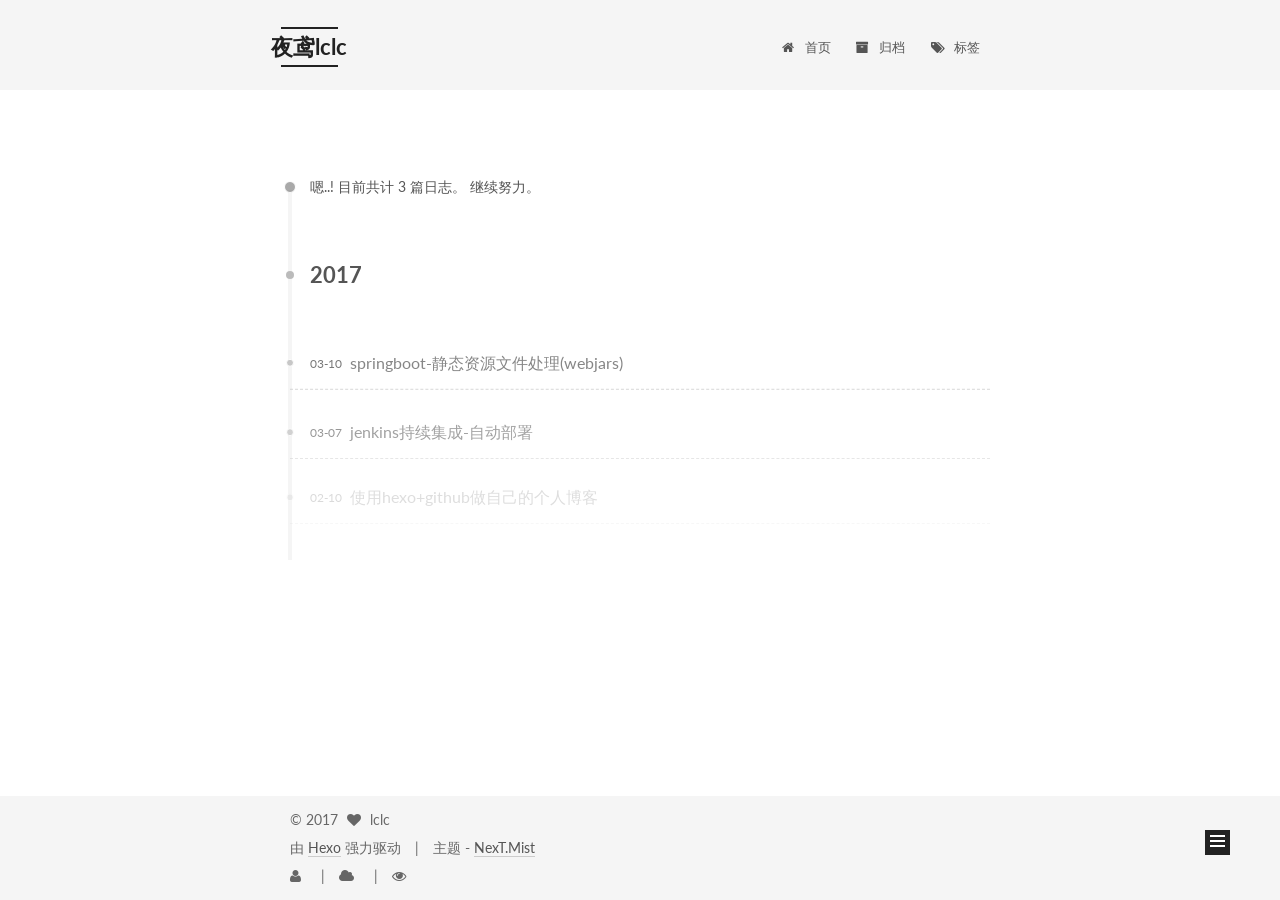
==== archives/index.html @ b6c392ce "deploy提交" ====
<!doctype html>



  


<html class="theme-next mist use-motion" lang="zh-Hans">
<head>
  <meta charset="UTF-8"/>
<meta http-equiv="X-UA-Compatible" content="IE=edge" />
<meta name="viewport" content="width=device-width, initial-scale=1, maximum-scale=1"/>



<meta http-equiv="Cache-Control" content="no-transform" />
<meta http-equiv="Cache-Control" content="no-siteapp" />















  
  
  <link href="/lib/fancybox/source/jquery.fancybox.css?v=2.1.5" rel="stylesheet" type="text/css" />




  
  
  
  

  
    
    
  

  

  

  

  

  
    
    
    <link href="//fonts.googleapis.com/css?family=Lato:300,300italic,400,400italic,700,700italic&subset=latin,latin-ext" rel="stylesheet" type="text/css">
  






<link href="/lib/font-awesome/css/font-awesome.min.css?v=4.6.2" rel="stylesheet" type="text/css" />

<link href="/css/main.css?v=5.1.0" rel="stylesheet" type="text/css" />


  <meta name="keywords" content="lclc309, 夜鸢,大招无限" />








  <link rel="shortcut icon" type="image/x-icon" href="/favicon.ico?v=5.1.0" />






<meta name="description" content="创建一个比较好的交流环境">
<meta property="og:type" content="website">
<meta property="og:title" content="夜鸢lclc">
<meta property="og:url" content="http://lclc309.github.io/archives/index.html">
<meta property="og:site_name" content="夜鸢lclc">
<meta property="og:description" content="创建一个比较好的交流环境">
<meta name="twitter:card" content="summary">
<meta name="twitter:title" content="夜鸢lclc">
<meta name="twitter:description" content="创建一个比较好的交流环境">



<script type="text/javascript" id="hexo.configurations">
  var NexT = window.NexT || {};
  var CONFIG = {
    root: '/',
    scheme: 'Mist',
    sidebar: {"position":"right","display":"post"},
    fancybox: true,
    motion: true,
    duoshuo: {
      userId: 'undefined',
      author: '博主'
    },
    algolia: {
      applicationID: '',
      apiKey: '',
      indexName: '',
      hits: {"per_page":10},
      labels: {"input_placeholder":"Search for Posts","hits_empty":"We didn't find any results for the search: ${query}","hits_stats":"${hits} results found in ${time} ms"}
    }
  };
</script>



  <link rel="canonical" href="http://lclc309.github.io/archives/"/>





  <title> 归档 | 夜鸢lclc </title>
</head>

<body itemscope itemtype="http://schema.org/WebPage" lang="zh-Hans">

  





  <script type="text/javascript">
    var _hmt = _hmt || [];
    (function() {
      var hm = document.createElement("script");
      hm.src = "https://hm.baidu.com/hm.js?2618b7142f8ef9f2edf78e8752556ad8";
      var s = document.getElementsByTagName("script")[0];
      s.parentNode.insertBefore(hm, s);
    })();
  </script>










  
  
    
  

  <div class="container one-collumn sidebar-position-right  page-archive  ">
    <div class="headband"></div>

    <header id="header" class="header" itemscope itemtype="http://schema.org/WPHeader">
      <div class="header-inner"><div class="site-meta ">
  

  <div class="custom-logo-site-title">
    <a href="/"  class="brand" rel="start">
      <span class="logo-line-before"><i></i></span>
      <span class="site-title">夜鸢lclc</span>
      <span class="logo-line-after"><i></i></span>
    </a>
  </div>
    
      <p class="site-subtitle">种花家的老猫</p>
    
</div>

<div class="site-nav-toggle">
  <button>
    <span class="btn-bar"></span>
    <span class="btn-bar"></span>
    <span class="btn-bar"></span>
  </button>
</div>

<nav class="site-nav">
  

  
    <ul id="menu" class="menu">
      
        
        <li class="menu-item menu-item-home">
          <a href="/" rel="section">
            
              <i class="menu-item-icon fa fa-fw fa-home"></i> <br />
            
            首页
          </a>
        </li>
      
        
        <li class="menu-item menu-item-archives">
          <a href="/archives" rel="section">
            
              <i class="menu-item-icon fa fa-fw fa-archive"></i> <br />
            
            归档
          </a>
        </li>
      
        
        <li class="menu-item menu-item-tags">
          <a href="/tags" rel="section">
            
              <i class="menu-item-icon fa fa-fw fa-tags"></i> <br />
            
            标签
          </a>
        </li>
      

      
    </ul>
  

  
</nav>



 </div>
    </header>

    <main id="main" class="main">
      <div class="main-inner">
        <div class="content-wrap">
          <div id="content" class="content">
            

  <section id="posts" class="posts-collapse">
    <span class="archive-move-on"></span>

    <span class="archive-page-counter">
      
      
      
        
      
      嗯..! 目前共计 3 篇日志。 继续努力。
    </span>

    

      
      
      

      
        
        <div class="collection-title">
          <h2 class="archive-year motion-element" id="archive-year-2017">2017</h2>
        </div>
      
      

      

  <article class="post post-type-normal" itemscope itemtype="http://schema.org/Article">
    <header class="post-header">

      <h1 class="post-title">
        
            <a class="post-title-link" href="/2017/03/10/boot-resources/" itemprop="url">
              
                <span itemprop="name">springboot-静态资源文件处理(webjars)</span>
              
            </a>
        
      </h1>

      <div class="post-meta">
        <time class="post-time" itemprop="dateCreated"
              datetime="2017-03-10T00:00:00+08:00"
              content="2017-03-10" >
          03-10
        </time>
      </div>

    </header>
  </article>



    

      
      
      

      
      

      

  <article class="post post-type-normal" itemscope itemtype="http://schema.org/Article">
    <header class="post-header">

      <h1 class="post-title">
        
            <a class="post-title-link" href="/2017/03/07/jenkins-pull-ssh/" itemprop="url">
              
                <span itemprop="name">jenkins持续集成-自动部署</span>
              
            </a>
        
      </h1>

      <div class="post-meta">
        <time class="post-time" itemprop="dateCreated"
              datetime="2017-03-07T00:00:00+08:00"
              content="2017-03-07" >
          03-07
        </time>
      </div>

    </header>
  </article>



    

      
      
      

      
      

      

  <article class="post post-type-normal" itemscope itemtype="http://schema.org/Article">
    <header class="post-header">

      <h1 class="post-title">
        
            <a class="post-title-link" href="/2017/02/10/hexo-githun-new/" itemprop="url">
              
                <span itemprop="name">使用hexo+github做自己的个人博客</span>
              
            </a>
        
      </h1>

      <div class="post-meta">
        <time class="post-time" itemprop="dateCreated"
              datetime="2017-02-10T00:00:00+08:00"
              content="2017-02-10" >
          02-10
        </time>
      </div>

    </header>
  </article>



    

  </section>

  


          
          </div>
          


          

        </div>
        
          
  
  <div class="sidebar-toggle">
    <div class="sidebar-toggle-line-wrap">
      <span class="sidebar-toggle-line sidebar-toggle-line-first"></span>
      <span class="sidebar-toggle-line sidebar-toggle-line-middle"></span>
      <span class="sidebar-toggle-line sidebar-toggle-line-last"></span>
    </div>
  </div>

  <aside id="sidebar" class="sidebar">
    <div class="sidebar-inner">

      

      

      <section class="site-overview sidebar-panel sidebar-panel-active">
        <div class="site-author motion-element" itemprop="author" itemscope itemtype="http://schema.org/Person">
          <img class="site-author-image" itemprop="image"
               src="/images/avatar.gif"
               alt="lclc" />
          <p class="site-author-name" itemprop="name">lclc</p>
          <p class="site-description motion-element" itemprop="description">创建一个比较好的交流环境</p>
        </div>
        <nav class="site-state motion-element">
        
          
            <div class="site-state-item site-state-posts">
              <a href="/archives">
                <span class="site-state-item-count">3</span>
                <span class="site-state-item-name">日志</span>
              </a>
            </div>
          

          
            <div class="site-state-item site-state-categories">
              
                <span class="site-state-item-count">2</span>
                <span class="site-state-item-name">分类</span>
              
            </div>
          

          
            <div class="site-state-item site-state-tags">
              <a href="/tags">
                <span class="site-state-item-count">2</span>
                <span class="site-state-item-name">标签</span>
              </a>
            </div>
          

        </nav>

        

        <div class="links-of-author motion-element">
          
        </div>

        
        

        
        

        


      </section>

      

    </div>
  </aside>


        
      </div>
    </main>

    <footer id="footer" class="footer">
      <div class="footer-inner">
        <div class="copyright" >
  
  &copy; 
  <span itemprop="copyrightYear">2017</span>
  <span class="with-love">
    <i class="fa fa-heart"></i>
  </span>
  <span class="author" itemprop="copyrightHolder">lclc</span>
</div>


<div class="powered-by">
  由 <a class="theme-link" href="https://hexo.io">Hexo</a> 强力驱动
</div>

<div class="theme-info">
  主题 -
  <a class="theme-link" href="https://github.com/iissnan/hexo-theme-next">
    NexT.Mist
  </a>
</div>

<div class="busuanzi-count">

  <script async="" src="https://dn-lbstatics.qbox.me/busuanzi/2.3/busuanzi.pure.mini.js"></script>
    <!--本站访客数 -->
    <span class="site-uv"><i class="fa fa-user"></i><span class="busuanzi-value" id="busuanzi_value_site_uv"></span></span>
    <!--本站总访问量 -->
    <span class="site-uv"><i class="fa fa-cloud"></i><span class="busuanzi-value" id="busuanzi_value_site_pv"></span></span>
    <!--本文总阅读量 -->
    <span class="site-pv"><i class="fa fa-eye"></i><span class="busuanzi-value" id="busuanzi_value_page_pv"></span></span>   
  
  
</div>


        

        
      </div>
    </footer>

    <div class="back-to-top">
      <i class="fa fa-arrow-up"></i>
    </div>
  </div>

  

<script type="text/javascript">
  if (Object.prototype.toString.call(window.Promise) !== '[object Function]') {
    window.Promise = null;
  }
</script>









  




  
  <script type="text/javascript" src="/lib/jquery/index.js?v=2.1.3"></script>

  
  <script type="text/javascript" src="/lib/fastclick/lib/fastclick.min.js?v=1.0.6"></script>

  
  <script type="text/javascript" src="/lib/jquery_lazyload/jquery.lazyload.js?v=1.9.7"></script>

  
  <script type="text/javascript" src="/lib/velocity/velocity.min.js?v=1.2.1"></script>

  
  <script type="text/javascript" src="/lib/velocity/velocity.ui.min.js?v=1.2.1"></script>

  
  <script type="text/javascript" src="/lib/fancybox/source/jquery.fancybox.pack.js?v=2.1.5"></script>


  


  <script type="text/javascript" src="/js/src/utils.js?v=5.1.0"></script>

  <script type="text/javascript" src="/js/src/motion.js?v=5.1.0"></script>



  
  

  
  
    <script type="text/javascript" id="motion.page.archive">
      $('.archive-year').velocity('transition.slideLeftIn');
    </script>
  


  


  <script type="text/javascript" src="/js/src/bootstrap.js?v=5.1.0"></script>



  



  




	





  





  
    

    
  





  



  
  

  

  

  

  


</body>
</html>
---- css/main.css ----
/* normalize.css v3.0.2 | MIT License | git.io/normalize */
html {
  font-family: sans-serif; /* 1 */
  -ms-text-size-adjust: 100%; /* 2 */
  -webkit-text-size-adjust: 100%; /* 2 */
}
body {
  margin: 0;
}
article,
aside,
details,
figcaption,
figure,
footer,
header,
hgroup,
main,
menu,
nav,
section,
summary {
  display: block;
}
audio,
canvas,
progress,
video {
  display: inline-block; /* 1 */
  vertical-align: baseline; /* 2 */
}
audio:not([controls]) {
  display: none;
  height: 0;
}
[hidden],
template {
  display: none;
}
a {
  background-color: transparent;
}
a:active,
a:hover {
  outline: 0;
}
abbr[title] {
  border-bottom: 1px dotted;
}
b,
strong {
  font-weight: bold;
}
dfn {
  font-style: italic;
}
h1 {
  font-size: 2em;
  margin: 0.67em 0;
}
mark {
  background: #ff0;
  color: #000;
}
small {
  font-size: 80%;
}
sub,
sup {
  font-size: 75%;
  line-height: 0;
  position: relative;
  vertical-align: baseline;
}
sup {
  top: -0.5em;
}
sub {
  bottom: -0.25em;
}
img {
  border: 0;
}
svg:not(:root) {
  overflow: hidden;
}
figure {
  margin: 1em 40px;
}
hr {
  -moz-box-sizing: content-box;
  box-sizing: content-box;
  height: 0;
}
pre {
  overflow: auto;
}
code,
kbd,
pre,
samp {
  font-family: monospace, monospace;
  font-size: 1em;
}
button,
input,
optgroup,
select,
textarea {
  color: inherit; /* 1 */
  font: inherit; /* 2 */
  margin: 0; /* 3 */
}
button {
  overflow: visible;
}
button,
select {
  text-transform: none;
}
button,
html input[type="button"],
input[type="reset"],
input[type="submit"] {
  -webkit-appearance: button; /* 2 */
  cursor: pointer; /* 3 */
}
button[disabled],
html input[disabled] {
  cursor: default;
}
button::-moz-focus-inner,
input::-moz-focus-inner {
  border: 0;
  padding: 0;
}
input {
  line-height: normal;
}
input[type="checkbox"],
input[type="radio"] {
  box-sizing: border-box; /* 1 */
  padding: 0; /* 2 */
}
input[type="number"]::-webkit-inner-spin-button,
input[type="number"]::-webkit-outer-spin-button {
  height: auto;
}
input[type="search"] {
  -webkit-appearance: textfield; /* 1 */
  -moz-box-sizing: content-box;
  -webkit-box-sizing: content-box; /* 2 */
  box-sizing: content-box;
}
input[type="search"]::-webkit-search-cancel-button,
input[type="search"]::-webkit-search-decoration {
  -webkit-appearance: none;
}
fieldset {
  border: 1px solid #c0c0c0;
  margin: 0 2px;
  padding: 0.35em 0.625em 0.75em;
}
legend {
  border: 0; /* 1 */
  padding: 0; /* 2 */
}
textarea {
  overflow: auto;
}
optgroup {
  font-weight: bold;
}
table {
  border-collapse: collapse;
  border-spacing: 0;
}
td,
th {
  padding: 0;
}
::selection {
  background: #262a30;
  color: #fff;
}
body {
  position: relative;
  font-family: 'Lato', "PingFang SC", "Microsoft YaHei", sans-serif;
  font-size: 14px;
  line-height: 2;
  color: #555;
  background: #fff;
}
@media (max-width: 767px) {
  body {
    padding-right: 0 !important;
  }
}
@media (min-width: 768px) and (max-width: 991px) {
  body {
    padding-right: 0 !important;
  }
}
@media (min-width: 1600px) {
  body {
    font-size: 16px;
  }
}
h1,
h2,
h3,
h4,
h5,
h6 {
  margin: 0;
  padding: 0;
  font-weight: bold;
  line-height: 1.5;
  font-family: 'Lato', "PingFang SC", "Microsoft YaHei", sans-serif;
}
h2,
h3,
h4,
h5,
h6 {
  margin: 20px 0 15px;
}
h1 {
  font-size: 24px;
}
@media (max-width: 767px) {
  h1 {
    font-size: 20px;
  }
}
h2 {
  font-size: 22px;
}
@media (max-width: 767px) {
  h2 {
    font-size: 18px;
  }
}
h3 {
  font-size: 20px;
}
@media (max-width: 767px) {
  h3 {
    font-size: 16px;
  }
}
h4 {
  font-size: 18px;
}
@media (max-width: 767px) {
  h4 {
    font-size: 14px;
  }
}
h5 {
  font-size: 16px;
}
@media (max-width: 767px) {
  h5 {
    font-size: 12px;
  }
}
h6 {
  font-size: 14px;
}
@media (max-width: 767px) {
  h6 {
    font-size: 10px;
  }
}
p {
  margin: 0 0 25px 0;
}
a {
  color: #555;
  text-decoration: none;
  border-bottom: 1px solid #999;
  word-wrap: break-word;
}
a:hover {
  color: #222;
  border-bottom-color: #222;
}
ul {
  list-style: none;
}
blockquote {
  margin: 0;
  padding: 0;
}
img {
  display: block;
  margin: auto;
  max-width: 100%;
  height: auto;
}
hr {
  margin: 40px 0;
  height: 3px;
  border: none;
  background-color: #ddd;
  background-image: repeating-linear-gradient(-45deg, #fff, #fff 4px, transparent 4px, transparent 8px);
}
blockquote {
  padding: 0 15px;
  color: #666;
  border-left: 4px solid #ddd;
}
blockquote cite::before {
  content: "-";
  padding: 0 5px;
}
dt {
  font-weight: 700;
}
dd {
  margin: 0;
  padding: 0;
}
.text-left {
  text-align: left;
}
.text-center {
  text-align: center;
}
.text-right {
  text-align: right;
}
.text-justify {
  text-align: justify;
}
.text-nowrap {
  white-space: nowrap;
}
.text-lowercase {
  text-transform: lowercase;
}
.text-uppercase {
  text-transform: uppercase;
}
.text-capitalize {
  text-transform: capitalize;
}
.center-block {
  display: block;
  margin-left: auto;
  margin-right: auto;
}
.clearfix:before,
.clearfix:after {
  content: " ";
  display: table;
}
.clearfix:after {
  clear: both;
}
.pullquote {
  width: 45%;
}
.pullquote.left {
  float: left;
  margin-left: 5px;
  margin-right: 10px;
}
.pullquote.right {
  float: right;
  margin-left: 10px;
  margin-right: 5px;
}
.affix.affix.affix {
  position: fixed;
}
.translation {
  margin-top: -20px;
  font-size: 14px;
  color: #999;
}
.scrollbar-measure {
  width: 100px;
  height: 100px;
  overflow: scroll;
  position: absolute;
  top: -9999px;
}
.use-motion .motion-element {
  opacity: 0;
}
#local-search-input {
  padding: 3px;
  border: none;
  text-indent: 14px;
  border-radius: 0;
  width: 140px;
  outline: none;
  border-bottom: 1px solid #999;
  background: inherit;
  opacity: 0.5;
}
#local-search-input:focus {
  opacity: 1;
}
.search-icon {
  position: absolute;
  top: 9px;
}
table {
  margin: 20px 0;
  width: 100%;
  border-collapse: collapse;
  border-spacing: 0;
  border: 1px solid #ddd;
  font-size: 14px;
  table-layout: fixed;
  word-wrap: break-all;
}
table>tbody>tr:nth-of-type(odd) {
  background-color: #f9f9f9;
}
table>tbody>tr:hover {
  background-color: #f5f5f5;
}
caption,
th,
td {
  padding: 8px;
  text-align: left;
  vertical-align: middle;
  font-weight: normal;
}
th,
td {
  border-bottom: 3px solid #ddd;
  border-right: 1px solid #eee;
}
th {
  padding-bottom: 10px;
  font-weight: 700;
}
td {
  border-bottom-width: 1px;
}
html,
body {
  height: 100%;
}
.container {
  position: relative;
  min-height: 100%;
}
.header-inner {
  margin: 0 auto;
  padding: 100px 0 70px;
  width: 700px;
}
@media (min-width: 1600px) {
  .container .header-inner {
    width: 900px;
  }
}
.main {
  padding-bottom: 150px;
}
.main-inner {
  margin: 0 auto;
  width: 700px;
}
@media (min-width: 1600px) {
  .container .main-inner {
    width: 900px;
  }
}
.footer {
  position: absolute;
  left: 0;
  bottom: 0;
  width: 100%;
  min-height: 50px;
}
.footer-inner {
  box-sizing: border-box;
  margin: 20px auto;
  width: 700px;
}
@media (min-width: 1600px) {
  .container .footer-inner {
    width: 900px;
  }
}
pre,
.highlight {
  overflow: auto;
  margin: 20px 0;
  padding: 0;
  font-size: 13px;
  color: #4d4d4c;
  background: #f7f7f7;
  line-height: 1.6;
}
pre,
code {
  font-family: consolas, Menlo, "PingFang SC", "Microsoft YaHei", monospace;
}
code {
  padding: 2px 4px;
  word-wrap: break-word;
  color: #4d4d4c;
  background: #f7f7f7;
  border-radius: 3px;
  font-size: 13px;
}
pre code {
  padding: 0;
  color: #4d4d4c;
  background: none;
  text-shadow: none;
}
.highlight {
  border-radius: 1px;
}
.highlight pre {
  border: none;
  margin: 0;
  padding: 10px 0;
}
.highlight table {
  margin: 0;
  width: auto;
  border: none;
}
.highlight td {
  border: none;
  padding: 0;
}
.highlight figcaption {
  font-size: 1em;
  color: #4d4d4c;
  line-height: 1em;
  margin-bottom: 1em;
}
.highlight figcaption:before,
.highlight figcaption:after {
  content: " ";
  display: table;
}
.highlight figcaption:after {
  clear: both;
}
.highlight figcaption a {
  float: right;
  color: #4d4d4c;
}
.highlight figcaption a:hover {
  border-bottom-color: #4d4d4c;
}
.highlight .gutter pre {
  padding-left: 10px;
  padding-right: 10px;
  color: #869194;
  text-align: right;
  background-color: #eff2f3;
}
.highlight .code pre {
  padding-left: 10px;
  padding-right: 10px;
  background-color: #f7f7f7;
}
.highlight .line {
  height: 20px;
}
.gutter {
  -webkit-user-select: none;
  -moz-user-select: none;
  -ms-user-select: none;
  user-select: none;
}
.gist table {
  width: auto;
}
.gist table td {
  border: none;
}
pre .deletion {
  background: #fdd;
}
pre .addition {
  background: #dfd;
}
pre .meta {
  color: #8959a8;
}
pre .comment {
  color: #8e908c;
}
pre .variable,
pre .attribute,
pre .tag,
pre .regexp,
pre .ruby .constant,
pre .xml .tag .title,
pre .xml .pi,
pre .xml .doctype,
pre .html .doctype,
pre .css .id,
pre .css .class,
pre .css .pseudo {
  color: #c82829;
}
pre .number,
pre .preprocessor,
pre .built_in,
pre .literal,
pre .params,
pre .constant,
pre .command {
  color: #f5871f;
}
pre .ruby .class .title,
pre .css .rules .attribute,
pre .string,
pre .value,
pre .inheritance,
pre .header,
pre .ruby .symbol,
pre .xml .cdata,
pre .special,
pre .number,
pre .formula {
  color: #718c00;
}
pre .title,
pre .css .hexcolor {
  color: #3e999f;
}
pre .function,
pre .python .decorator,
pre .python .title,
pre .ruby .function .title,
pre .ruby .title .keyword,
pre .perl .sub,
pre .javascript .title,
pre .coffeescript .title {
  color: #4271ae;
}
pre .keyword,
pre .javascript .function {
  color: #8959a8;
}
.full-image.full-image.full-image {
  border: none;
  max-width: 100%;
  width: auto;
  margin: 20px auto;
}
@media (min-width: 992px) {
  .full-image.full-image.full-image {
    max-width: none;
    width: 110%;
    margin: 25px -5%;
  }
}
.blockquote-center,
.page-home .post-type-quote blockquote,
.page-post-detail .post-type-quote blockquote {
  position: relative;
  margin: 40px 0;
  padding: 0;
  border-left: none;
  text-align: center;
}
.blockquote-center::before,
.page-home .post-type-quote blockquote::before,
.page-post-detail .post-type-quote blockquote::before,
.blockquote-center::after,
.page-home .post-type-quote blockquote::after,
.page-post-detail .post-type-quote blockquote::after {
  position: absolute;
  content: ' ';
  display: block;
  width: 100%;
  height: 24px;
  opacity: 0.2;
  background-repeat: no-repeat;
  background-position: 0 -6px;
  background-size: 22px 22px;
}
.blockquote-center::before,
.page-home .post-type-quote blockquote::before,
.page-post-detail .post-type-quote blockquote::before {
  top: -20px;
  background-image: url("../images/quote-l.svg");
  border-top: 1px solid #ccc;
}
.blockquote-center::after,
.page-home .post-type-quote blockquote::after,
.page-post-detail .post-type-quote blockquote::after {
  bottom: -20px;
  background-image: url("../images/quote-r.svg");
  border-bottom: 1px solid #ccc;
  background-position: 100% 8px;
}
.blockquote-center p,
.page-home .post-type-quote blockquote p,
.page-post-detail .post-type-quote blockquote p,
.blockquote-center div,
.page-home .post-type-quote blockquote div,
.page-post-detail .post-type-quote blockquote div {
  text-align: center;
}
.post .post-body .group-picture img {
  box-sizing: border-box;
  padding: 0 3px;
  border: none;
}
.post .group-picture-row {
  overflow: hidden;
  margin-top: 6px;
}
.post .group-picture-row:first-child {
  margin-top: 0;
}
.post .group-picture-column {
  float: left;
}
.page-post-detail .post-body .group-picture-column {
  float: none;
  margin-top: 10px;
  width: auto !important;
}
.page-post-detail .post-body .group-picture-column img {
  margin: 0 auto;
}
.page-archive .group-picture-container {
  overflow: hidden;
}
.page-archive .group-picture-row {
  float: left;
}
.page-archive .group-picture-row:first-child {
  margin-top: 6px;
}
.page-archive .group-picture-column {
  max-width: 150px;
  max-height: 150px;
}
.note {
  padding: 20px;
  margin: 20px 0;
  border: 1px solid #eee;
  border-left-width: 5px;
  border-radius: 3px;
}
.note h2,
.note h3,
.note h4,
.note h5,
.note h6 {
  margin-top: 0;
  margin-bottom: 5px;
}
.note p:last-child {
  margin-bottom: 0;
}
.note code {
  border-radius: 3px;
}
.note+.note {
  margin-top: -5px;
}
.default {
  border-left-color: #777;
}
.default h2,
.default h3,
.default h4,
.default h5,
.default h6 {
  color: #777;
}
.primary {
  border-left-color: #428bca;
}
.primary h2,
.primary h3,
.primary h4,
.primary h5,
.primary h6 {
  color: #428bca;
}
.success {
  border-left-color: #5cb85c;
}
.success h2,
.success h3,
.success h4,
.success h5,
.success h6 {
  color: #5cb85c;
}
.danger {
  border-left-color: #d9534f;
}
.danger h2,
.danger h3,
.danger h4,
.danger h5,
.danger h6 {
  color: #d9534f;
}
.warning {
  border-left-color: #f0ad4e;
}
.warning h2,
.warning h3,
.warning h4,
.warning h5,
.warning h6 {
  color: #f0ad4e;
}
.info {
  border-left-color: #5bc0de;
}
.info h2,
.info h3,
.info h4,
.info h5,
.info h6 {
  color: #5bc0de;
}
.btn {
  display: inline-block;
  padding: 0 20px;
  font-size: 14px;
  color: #fff;
  background: #222;
  border: 2px solid #222;
  text-decoration: none;
  border-radius: 0;
  transition-property: background-color;
  transition-duration: 0.2s;
  transition-timing-function: ease-in-out;
  transition-delay: 0s;
}
.btn:hover,
.post-button .btn:hover {
  border-color: #222;
  color: #222;
  background: #fff;
}
.btn-bar {
  display: block;
  width: 22px;
  height: 2px;
  background: #555;
  border-radius: 1px;
}
.btn-bar+.btn-bar {
  margin-top: 4px;
}
.pagination {
  margin: 120px 0 40px;
  text-align: center;
  border-top: 1px solid #eee;
}
.page-number-basic,
.pagination .prev,
.pagination .next,
.pagination .page-number,
.pagination .space {
  display: inline-block;
  position: relative;
  top: -1px;
  margin: 0 10px;
  padding: 0 10px;
  line-height: 30px;
}
@media (max-width: 767px) {
  .page-number-basic,
  .pagination .prev,
  .pagination .next,
  .pagination .page-number,
  .pagination .space {
    margin: 0 5px;
  }
}
.pagination .prev,
.pagination .next,
.pagination .page-number {
  border-bottom: 0;
  border-top: 1px solid #eee;
  transition-property: border-color;
  transition-duration: 0.2s;
  transition-timing-function: ease-in-out;
  transition-delay: 0s;
}
.pagination .prev:hover,
.pagination .next:hover,
.pagination .page-number:hover {
  border-top-color: #222;
}
.pagination .space {
  padding: 0;
  margin: 0;
}
.pagination .prev {
  margin-left: 0;
}
.pagination .next {
  margin-right: 0;
}
.pagination .page-number.current {
  color: #fff;
  background: #ccc;
  border-top-color: #ccc;
}
@media (max-width: 767px) {
  .pagination {
    border-top: none;
  }
  .pagination .prev,
  .pagination .next,
  .pagination .page-number {
    margin-bottom: 10px;
    border-top: 0;
    border-bottom: 1px solid #eee;
  }
  .pagination .prev:hover,
  .pagination .next:hover,
  .pagination .page-number:hover {
    border-bottom-color: #222;
  }
}
.comments {
  margin: 60px 20px 0;
}
.tag-cloud {
  text-align: center;
}
.tag-cloud a {
  display: inline-block;
  margin: 10px;
}
.back-to-top {
  box-sizing: border-box;
  position: fixed;
  bottom: -100px;
  right: 50px;
  z-index: 1050;
  padding: 0 6px;
  width: 25px;
  background: #222;
  font-size: 12px;
  opacity: 1;
  color: #fff;
  cursor: pointer;
  text-align: center;
  -webkit-transform: translateZ(0);
  transition-property: bottom;
  transition-duration: 0.2s;
  transition-timing-function: ease-in-out;
  transition-delay: 0s;
}
@media (max-width: 767px) {
  .back-to-top {
    display: none;
  }
}
@media (min-width: 768px) and (max-width: 991px) {
  .back-to-top {
    display: none;
  }
}
.back-to-top.back-to-top-on {
  bottom: 19px;
}
.header {
  background: #fff;
}
.header-inner {
  position: relative;
}
.headband {
  height: 3px;
  background: #222;
}
.site-meta {
  margin: 0;
  text-align: left;
}
@media (max-width: 767px) {
  .site-meta {
    text-align: center;
  }
}
.brand {
  position: relative;
  display: inline-block;
  padding: 0 40px;
  color: #222;
  background: #222;
  border-bottom: none;
}
.brand:hover {
  color: #222;
}
.logo {
  display: inline-block;
  margin-right: 5px;
  line-height: 36px;
  vertical-align: top;
}
.site-title {
  display: inline-block;
  vertical-align: top;
  line-height: 36px;
  font-size: 20px;
  font-weight: normal;
  font-family: 'Lato', "PingFang SC", "Microsoft YaHei", sans-serif;
}
.site-subtitle {
  margin-top: 10px;
  font-size: 13px;
  color: #999;
}
.use-motion .brand {
  opacity: 0;
}
.use-motion .logo,
.use-motion .site-title,
.use-motion .site-subtitle {
  opacity: 0;
  position: relative;
  top: -10px;
}
.site-nav-toggle {
  display: none;
  position: absolute;
  top: 10px;
  left: 10px;
}
@media (max-width: 767px) {
  .site-nav-toggle {
    display: block;
  }
}
.site-nav-toggle button {
  margin-top: 2px;
  padding: 9px 10px;
  background: transparent;
  border: none;
}
@media (max-width: 767px) {
  .site-nav {
    display: none;
    margin: 0 -10px;
    padding: 0 10px;
    clear: both;
    border-top: 1px solid #ddd;
  }
}
@media (min-width: 768px) and (max-width: 991px) {
  .site-nav {
    display: block !important;
  }
}
@media (min-width: 992px) {
  .site-nav {
    display: block !important;
  }
}
.menu {
  margin-top: 20px;
  padding-left: 0;
  text-align: center;
}
.menu .menu-item {
  display: inline-block;
  margin: 0 10px;
}
@media screen and (max-width: 767px) {
  .menu .menu-item {
    margin-top: 10px;
  }
}
.menu .menu-item a {
  display: block;
  font-size: 13px;
  text-transform: capitalize;
  line-height: inherit;
  border-bottom: 1px solid transparent;
  transition-property: border-color;
  transition-duration: 0.2s;
  transition-timing-function: ease-in-out;
  transition-delay: 0s;
}
.menu .menu-item a:hover {
  border-bottom-color: #222;
}
.menu .menu-item .fa {
  margin-right: 5px;
}
.use-motion .menu-item {
  opacity: 0;
}
.post-body {
  font-family: 'Lato', "PingFang SC", "Microsoft YaHei", sans-serif;
}
@media (max-width: 767px) {
  .post-body {
    word-break: break-word;
  }
}
.post-body .fancybox img {
  display: block !important;
  margin: 0 auto;
  cursor: pointer;
  cursor: zoom-in;
  cursor: -webkit-zoom-in;
}
.post-body .image-caption,
.post-body .figure .caption {
  margin: 10px auto 15px;
  text-align: center;
  font-size: 14px;
  color: #999;
  font-weight: bold;
  line-height: 1;
}
.post-sticky-flag {
  display: inline-block;
  font-size: 16px;
  -ms-transform: rotate(30deg);
  -webkit-transform: rotate(30deg);
  -moz-transform: rotate(30deg);
  -ms-transform: rotate(30deg);
  -o-transform: rotate(30deg);
  transform: rotate(30deg);
}
.posts-expand {
  padding-top: 40px;
}
@media (max-width: 767px) {
  .posts-expand {
    margin: 0 20px;
  }
  .post-body pre,
  .post-body .highlight {
    padding: 10px;
  }
  .post-body pre .gutter pre,
  .post-body .highlight .gutter pre {
    padding-right: 10px;
  }
}
@media (min-width: 992px) {
  .posts-expand .post-body {
    text-align: justify;
  }
}
.posts-expand .post-body h2,
.posts-expand .post-body h3,
.posts-expand .post-body h4,
.posts-expand .post-body h5,
.posts-expand .post-body h6 {
  padding-top: 10px;
}
.posts-expand .post-body h2 .header-anchor,
.posts-expand .post-body h3 .header-anchor,
.posts-expand .post-body h4 .header-anchor,
.posts-expand .post-body h5 .header-anchor,
.posts-expand .post-body h6 .header-anchor {
  float: right;
  margin-left: 10px;
  color: #ccc;
  border-bottom-style: none;
  visibility: hidden;
}
.posts-expand .post-body h2 .header-anchor:hover,
.posts-expand .post-body h3 .header-anchor:hover,
.posts-expand .post-body h4 .header-anchor:hover,
.posts-expand .post-body h5 .header-anchor:hover,
.posts-expand .post-body h6 .header-anchor:hover {
  color: inherit;
}
.posts-expand .post-body h2:hover .header-anchor,
.posts-expand .post-body h3:hover .header-anchor,
.posts-expand .post-body h4:hover .header-anchor,
.posts-expand .post-body h5:hover .header-anchor,
.posts-expand .post-body h6:hover .header-anchor {
  visibility: visible;
}
.posts-expand .post-body ul li {
  list-style: circle;
}
.posts-expand .post-body img {
  box-sizing: border-box;
  margin: auto;
  padding: 3px;
  border: 1px solid #ddd;
}
.posts-expand .fancybox img {
  margin: 0 auto;
}
@media (max-width: 767px) {
  .posts-collapse {
    margin: 0 20px;
  }
  .posts-collapse .post-title,
  .posts-collapse .post-meta {
    display: block;
    width: auto;
    text-align: left;
  }
}
.posts-collapse {
  position: relative;
  z-index: 1010;
  margin-left: 0;
}
.posts-collapse::after {
  content: " ";
  position: absolute;
  top: 20px;
  left: 0;
  margin-left: -2px;
  width: 4px;
  height: 100%;
  background: #f5f5f5;
  z-index: -1;
}
@media (max-width: 767px) {
  .posts-collapse {
    margin: 0 20px;
  }
}
.posts-collapse .collection-title {
  position: relative;
  margin: 60px 0;
}
.posts-collapse .collection-title h2 {
  margin-left: 20px;
}
.posts-collapse .collection-title small {
  color: #bbb;
}
.posts-collapse .collection-title::before {
  content: " ";
  position: absolute;
  left: 0;
  top: 50%;
  margin-left: -4px;
  margin-top: -4px;
  width: 8px;
  height: 8px;
  background: #bbb;
  border-radius: 50%;
}
.posts-collapse .post {
  margin: 30px 0;
}
.posts-collapse .post-header {
  position: relative;
  transition-duration: 0.2s;
  transition-timing-function: ease-in-out;
  transition-delay: 0s;
  transition-property: border;
  border-bottom: 1px dashed #ccc;
}
.posts-collapse .post-header::before {
  content: " ";
  position: absolute;
  left: 0;
  top: 12px;
  width: 6px;
  height: 6px;
  margin-left: -4px;
  background: #bbb;
  border-radius: 50%;
  border: 1px solid #fff;
  transition-duration: 0.2s;
  transition-timing-function: ease-in-out;
  transition-delay: 0s;
  transition-property: background;
}
.posts-collapse .post-header:hover {
  border-bottom-color: #666;
}
.posts-collapse .post-header:hover::before {
  background: #222;
}
.posts-collapse .post-meta {
  position: absolute;
  font-size: 12px;
  left: 20px;
  top: 5px;
}
.posts-collapse .post-comments-count {
  display: none;
}
.posts-collapse .post-title {
  margin-left: 60px;
  font-size: 16px;
  font-weight: normal;
  line-height: inherit;
}
.posts-collapse .post-title::after {
  margin-left: 3px;
  opacity: 0.6;
}
.posts-collapse .post-title a {
  color: #666;
  border-bottom: none;
}
.page-home .post-type-quote .post-header,
.page-post-detail .post-type-quote .post-header,
.page-home .post-type-quote .post-tags,
.page-post-detail .post-type-quote .post-tags {
  display: none;
}
.posts-expand .post-title {
  font-size: 26px;
  text-align: center;
  word-break: break-word;
  font-weight: 400;
}
@media (max-width: 767px) {
  .posts-expand .post-title {
    font-size: 22px;
  }
}
.posts-expand .post-title-link {
  display: inline-block;
  position: relative;
  color: #555;
  border-bottom: none;
  line-height: 1.2;
  vertical-align: top;
}
.posts-expand .post-title-link::before {
  content: "";
  position: absolute;
  width: 100%;
  height: 2px;
  bottom: 0;
  left: 0;
  background-color: #000;
  visibility: hidden;
  -webkit-transform: scaleX(0);
  -moz-transform: scaleX(0);
  -ms-transform: scaleX(0);
  -o-transform: scaleX(0);
  transform: scaleX(0);
  transition-duration: 0.2s;
  transition-timing-function: ease-in-out;
  transition-delay: 0s;
}
.posts-expand .post-title-link:hover::before {
  visibility: visible;
  -webkit-transform: scaleX(1);
  -moz-transform: scaleX(1);
  -ms-transform: scaleX(1);
  -o-transform: scaleX(1);
  transform: scaleX(1);
}
.posts-expand .post-title-link .fa {
  font-size: 16px;
}
.posts-expand .post-meta {
  margin: 3px 0 60px 0;
  color: #999;
  font-family: 'Lato', "PingFang SC", "Microsoft YaHei", sans-serif;
  font-size: 12px;
  text-align: center;
}
.posts-expand .post-meta .post-category-list {
  display: inline-block;
  margin: 0;
  padding: 3px;
}
.posts-expand .post-meta .post-category-list-link {
  color: #999;
}
.posts-expand .post-meta .post-description {
  font-size: 14px;
  margin-top: 2px;
}
.post-meta-divider {
  margin: 0 0.5em;
}
.post-meta-item-icon {
  margin-right: 3px;
}
@media (min-width: 768px) and (max-width: 991px) {
  .post-meta-item-icon {
    display: inline-block;
  }
}
@media (max-width: 767px) {
  .post-meta-item-icon {
    display: inline-block;
  }
}
@media (min-width: 768px) and (max-width: 991px) {
  .post-meta-item-text {
    display: none;
  }
}
@media (max-width: 767px) {
  .post-meta-item-text {
    display: none;
  }
}
@media (max-width: 767px) {
  .posts-expand .post-comments-count {
    display: none;
  }
}
.social-like {
  font-size: 14px;
  height: 20px;
  text-align: center;
  border-top: 1px solid #eee;
  padding-top: 9px;
  margin-top: 45px;
  display: flex;
  justify-content: center;
}
.vk_like {
  width: 85px;
  height: 21px;
  padding-top: 7px;
  align-self: center;
}
.fb_like {
  height: 30px;
  align-self: center;
}
.post-button {
  margin-top: 50px;
}
.post-button .btn {
  color: #555;
  font-size: 14px;
  background: transparent;
  border-radius: 0;
  line-height: 2;
  margin: 0 4px 8px 4px;
}
.post-button .fa-fw {
  width: 1.285714285714286em;
  text-align: left;
}
.posts-expand .post-tags {
  margin-top: 40px;
  text-align: center;
}
.posts-expand .post-tags a {
  display: inline-block;
  margin-right: 10px;
  font-size: 13px;
}
.post-nav {
  display: table;
  margin-top: 15px;
  width: 100%;
  border-top: 1px solid #eee;
}
.post-nav-divider {
  display: table-cell;
  width: 10%;
}
.post-nav-item {
  display: table-cell;
  padding: 10px 0 0 0;
  width: 45%;
  vertical-align: top;
}
.post-nav-item a {
  position: relative;
  display: block;
  line-height: 25px;
  font-size: 14px;
  color: #555;
  border-bottom: none;
}
.post-nav-item a:hover {
  color: #222;
  border-bottom: none;
}
.post-nav-item a:active {
  top: 2px;
}
.post-nav-item .fa {
  position: absolute;
  top: 8px;
  left: 0;
  font-size: 12px;
}
.post-nav-next a {
  padding-left: 15px;
}
.post-nav-prev {
  text-align: right;
}
.post-nav-prev a {
  padding-right: 15px;
}
.post-nav-prev .fa {
  right: 0;
  left: auto;
}
.posts-expand .post-eof {
  display: block;
  margin: 80px auto 60px;
  width: 8%;
  height: 1px;
  background: #ccc;
  text-align: center;
}
.post:last-child .post-eof.post-eof.post-eof {
  display: none;
}
.post-gallery {
  display: table;
  table-layout: fixed;
  width: 100%;
  border-collapse: separate;
}
.post-gallery-row {
  display: table-row;
}
.post-gallery .post-gallery-img {
  display: table-cell;
  text-align: center;
  vertical-align: middle;
  border: none;
}
.post-gallery .post-gallery-img img {
  max-width: 100%;
  max-height: 100%;
  border: none;
}
.fancybox-close,
.fancybox-close:hover {
  border: none;
}
.sidebar {
  position: fixed;
  right: 0;
  top: 0;
  bottom: 0;
  width: 0;
  z-index: 1040;
  box-shadow: inset 0 2px 6px #000;
  background: #222;
  -webkit-transform: translateZ(0);
}
.sidebar a {
  color: #999;
  border-bottom-color: #555;
}
.sidebar a:hover {
  color: #eee;
}
@media (min-width: 768px) and (max-width: 991px) {
  .sidebar {
    display: none !important;
  }
}
@media (max-width: 767px) {
  .sidebar {
    display: none !important;
  }
}
.sidebar-inner {
  position: relative;
  padding: 20px 10px;
  color: #999;
  text-align: center;
}
.sidebar-toggle {
  position: fixed;
  right: 50px;
  bottom: 45px;
  width: 15px;
  height: 15px;
  padding: 5px;
  background: #222;
  line-height: 0;
  z-index: 1050;
  cursor: pointer;
  -webkit-transform: translateZ(0);
}
@media (min-width: 768px) and (max-width: 991px) {
  .sidebar-toggle {
    display: none;
  }
}
@media (max-width: 767px) {
  .sidebar-toggle {
    display: none;
  }
}
.sidebar-toggle-line {
  position: relative;
  display: inline-block;
  vertical-align: top;
  height: 2px;
  width: 100%;
  background: #fff;
  margin-top: 3px;
}
.sidebar-toggle-line:first-child {
  margin-top: 0;
}
.site-author-image {
  display: block;
  margin: 0 auto;
  padding: 2px;
  max-width: 96px;
  height: auto;
  border: 2px solid #333;
}
.site-author-name {
  margin: 5px 0 0;
  text-align: center;
  color: #f5f5f5;
  font-weight: normal;
}
.site-description {
  margin-top: 5px;
  text-align: center;
  font-size: 14px;
  color: #999;
}
.site-state {
  overflow: hidden;
  line-height: 1.4;
  white-space: nowrap;
  text-align: center;
}
.site-state-item {
  display: inline-block;
  padding: 0 15px;
  border-left: 1px solid #333;
}
.site-state-item:first-child {
  border-left: none;
}
.site-state-item a {
  border-bottom: none;
}
.site-state-item-count {
  display: block;
  text-align: center;
  color: inherit;
  font-weight: 600;
  font-size: 18px;
}
.site-state-item-name {
  font-size: 13px;
  color: inherit;
}
.feed-link {
  margin-top: 20px;
}
.feed-link a {
  display: inline-block;
  padding: 0 15px;
  color: #fc6423;
  border: 1px solid #fc6423;
  border-radius: 4px;
}
.feed-link a i {
  color: #fc6423;
  font-size: 14px;
}
.feed-link a:hover {
  color: #fff;
  background: #fc6423;
}
.feed-link a:hover i {
  color: #fff;
}
.links-of-author {
  margin-top: 20px;
}
.links-of-author a {
  display: inline-block;
  vertical-align: middle;
  margin-right: 10px;
  margin-bottom: 10px;
  border-bottom-color: #555;
  font-size: 13px;
}
.links-of-author a:before {
  display: inline-block;
  vertical-align: middle;
  margin-right: 3px;
  content: " ";
  width: 4px;
  height: 4px;
  border-radius: 50%;
  background: #41be62;
}
.links-of-blogroll {
  font-size: 13px;
}
.links-of-blogroll-title {
  margin-top: 20px;
  font-size: 14px;
  font-weight: 600;
}
.links-of-blogroll-list {
  margin: 0;
  padding: 0;
}
.links-of-blogroll-item {
  padding: 2px 10px;
}
.sidebar-nav {
  margin: 0 0 20px;
  padding-left: 0;
}
.sidebar-nav li {
  display: inline-block;
  cursor: pointer;
  border-bottom: 1px solid transparent;
  font-size: 14px;
  color: #555;
}
.sidebar-nav li:hover {
  color: #f5f5f5;
}
.page-post-detail .sidebar-nav-toc {
  padding: 0 5px;
}
.page-post-detail .sidebar-nav-overview {
  margin-left: 10px;
}
.sidebar-nav .sidebar-nav-active {
  color: #87daff;
  border-bottom-color: #87daff;
}
.sidebar-nav .sidebar-nav-active:hover {
  color: #87daff;
}
.sidebar-panel {
  display: none;
}
.sidebar-panel-active {
  display: block;
}
.post-toc-empty {
  font-size: 14px;
  color: #666;
}
.post-toc-wrap {
  overflow: hidden;
}
.post-toc {
  overflow: auto;
}
.post-toc ol {
  margin: 0;
  padding: 0 2px 5px 10px;
  text-align: left;
  list-style: none;
  font-size: 14px;
}
.post-toc ol > ol {
  padding-left: 0;
}
.post-toc ol a {
  transition-duration: 0.2s;
  transition-timing-function: ease-in-out;
  transition-delay: 0s;
  transition-property: all;
  color: #999;
  border-bottom-color: #555;
}
.post-toc ol a:hover {
  color: #ccc;
  border-bottom-color: #ccc;
}
.post-toc .nav-item {
  overflow: hidden;
  text-overflow: ellipsis;
  white-space: nowrap;
  line-height: 1.8;
}
.post-toc .nav .nav-child {
  display: none;
}
.post-toc .nav .active > .nav-child {
  display: block;
}
.post-toc .nav .active-current > .nav-child {
  display: block;
}
.post-toc .nav .active-current > .nav-child > .nav-item {
  display: block;
}
.post-toc .nav .active > a {
  color: #87daff;
  border-bottom-color: #87daff;
}
.post-toc .nav .active-current > a {
  color: #87daff;
}
.post-toc .nav .active-current > a:hover {
  color: #87daff;
}
.footer {
  font-size: 14px;
  color: #999;
}
.footer img {
  border: none;
}
.footer-inner {
  text-align: center;
}
.with-love {
  display: inline-block;
  margin: 0 5px;
}
.powered-by,
.theme-info {
  display: inline-block;
}
.powered-by {
  margin-right: 10px;
}
.powered-by::after {
  content: "|";
  padding-left: 10px;
}
.cc-license {
  margin-top: 10px;
  text-align: center;
}
.cc-license .cc-opacity {
  opacity: 0.7;
  border-bottom: none;
}
.cc-license .cc-opacity:hover {
  opacity: 0.9;
}
.cc-license img {
  display: inline-block;
}
.theme-next #ds-thread #ds-reset {
  color: #555;
}
.theme-next #ds-thread #ds-reset .ds-replybox {
  margin-bottom: 30px;
}
.theme-next #ds-thread #ds-reset .ds-replybox .ds-avatar,
.theme-next #ds-reset .ds-avatar img {
  box-shadow: none;
}
.theme-next #ds-thread #ds-reset .ds-textarea-wrapper {
  border-color: #c7d4e1;
  background: none;
  border-top-right-radius: 3px;
  border-top-left-radius: 3px;
}
.theme-next #ds-thread #ds-reset .ds-textarea-wrapper textarea {
  height: 60px;
}
.theme-next #ds-reset .ds-rounded-top {
  border-radius: 0;
}
.theme-next #ds-thread #ds-reset .ds-post-toolbar {
  box-sizing: border-box;
  border: 1px solid #c7d4e1;
  background: #f6f8fa;
}
.theme-next #ds-thread #ds-reset .ds-post-options {
  height: 40px;
  border: none;
  background: none;
}
.theme-next #ds-thread #ds-reset .ds-toolbar-buttons {
  top: 11px;
}
.theme-next #ds-thread #ds-reset .ds-sync {
  top: 5px;
}
.theme-next #ds-thread #ds-reset .ds-post-button {
  top: 4px;
  right: 5px;
  width: 90px;
  height: 30px;
  border: 1px solid #c5ced7;
  border-radius: 3px;
  background-image: linear-gradient(#fbfbfc, #f5f7f9);
  color: #60676d;
}
.theme-next #ds-thread #ds-reset .ds-post-button:hover {
  background-position: 0 -30px;
  color: #60676d;
}
.theme-next #ds-thread #ds-reset .ds-comments-info {
  padding: 10px 0;
}
.theme-next #ds-thread #ds-reset .ds-sort {
  display: none;
}
.theme-next #ds-thread #ds-reset li.ds-tab a.ds-current {
  border: none;
  background: #f6f8fa;
  color: #60676d;
}
.theme-next #ds-thread #ds-reset li.ds-tab a.ds-current:hover {
  background-color: #e9f0f7;
  color: #60676d;
}
.theme-next #ds-thread #ds-reset li.ds-tab a {
  border-radius: 2px;
  padding: 5px;
}
.theme-next #ds-thread #ds-reset .ds-login-buttons p {
  color: #999;
  line-height: 36px;
}
.theme-next #ds-thread #ds-reset .ds-login-buttons .ds-service-list li {
  height: 28px;
}
.theme-next #ds-thread #ds-reset .ds-service-list a {
  background: none;
  padding: 5px;
  border: 1px solid;
  border-radius: 3px;
  text-align: center;
}
.theme-next #ds-thread #ds-reset .ds-service-list a:hover {
  color: #fff;
  background: #666;
}
.theme-next #ds-thread #ds-reset .ds-service-list .ds-weibo {
  color: #fc9b00;
  border-color: #fc9b00;
}
.theme-next #ds-thread #ds-reset .ds-service-list .ds-weibo:hover {
  background: #fc9b00;
}
.theme-next #ds-thread #ds-reset .ds-service-list .ds-qq {
  color: #60a3ec;
  border-color: #60a3ec;
}
.theme-next #ds-thread #ds-reset .ds-service-list .ds-qq:hover {
  background: #60a3ec;
}
.theme-next #ds-thread #ds-reset .ds-service-list .ds-renren {
  color: #2e7ac4;
  border-color: #2e7ac4;
}
.theme-next #ds-thread #ds-reset .ds-service-list .ds-renren:hover {
  background: #2e7ac4;
}
.theme-next #ds-thread #ds-reset .ds-service-list .ds-douban {
  color: #37994c;
  border-color: #37994c;
}
.theme-next #ds-thread #ds-reset .ds-service-list .ds-douban:hover {
  background: #37994c;
}
.theme-next #ds-thread #ds-reset .ds-service-list .ds-kaixin {
  color: #fef20d;
  border-color: #fef20d;
}
.theme-next #ds-thread #ds-reset .ds-service-list .ds-kaixin:hover {
  background: #fef20d;
}
.theme-next #ds-thread #ds-reset .ds-service-list .ds-netease {
  color: #f00;
  border-color: #f00;
}
.theme-next #ds-thread #ds-reset .ds-service-list .ds-netease:hover {
  background: #f00;
}
.theme-next #ds-thread #ds-reset .ds-service-list .ds-sohu {
  color: #ffcb05;
  border-color: #ffcb05;
}
.theme-next #ds-thread #ds-reset .ds-service-list .ds-sohu:hover {
  background: #ffcb05;
}
.theme-next #ds-thread #ds-reset .ds-service-list .ds-baidu {
  color: #2831e0;
  border-color: #2831e0;
}
.theme-next #ds-thread #ds-reset .ds-service-list .ds-baidu:hover {
  background: #2831e0;
}
.theme-next #ds-thread #ds-reset .ds-service-list .ds-google {
  color: #166bec;
  border-color: #166bec;
}
.theme-next #ds-thread #ds-reset .ds-service-list .ds-google:hover {
  background: #166bec;
}
.theme-next #ds-thread #ds-reset .ds-service-list .ds-weixin {
  color: #00ce0d;
  border-color: #00ce0d;
}
.theme-next #ds-thread #ds-reset .ds-service-list .ds-weixin:hover {
  background: #00ce0d;
}
.theme-next #ds-thread #ds-reset .ds-service-list .ds-more-services {
  border: none;
}
.theme-next #ds-thread #ds-reset .ds-service-list .ds-more-services:hover {
  background: none;
}
.theme-next #ds-reset .duoshuo-ua-admin {
  display: inline-block;
  color: #f00;
}
.theme-next #ds-reset .duoshuo-ua-platform,
.theme-next #ds-reset .duoshuo-ua-browser {
  color: #ccc;
}
.theme-next #ds-reset .duoshuo-ua-platform .fa,
.theme-next #ds-reset .duoshuo-ua-browser .fa {
  display: inline-block;
  margin-right: 3px;
}
.theme-next #ds-reset .duoshuo-ua-separator {
  display: inline-block;
  margin-left: 5px;
}
.theme-next .this_ua {
  background-color: #ccc !important;
  border-radius: 4px;
  padding: 0 5px !important;
  margin: 1px 1px !important;
  border: 1px solid #bbb !important;
  color: #fff;
  display: inline-block !important;
}
.theme-next .this_ua.admin {
  background-color: #d9534f !important;
  border-color: #d9534f !important;
}
.theme-next .this_ua.platform.iOS,
.theme-next .this_ua.platform.Mac,
.theme-next .this_ua.platform.Windows {
  background-color: #39b3d7 !important;
  border-color: #46b8da !important;
}
.theme-next .this_ua.platform.Linux {
  background-color: #3a3a3a !important;
  border-color: #1f1f1f !important;
}
.theme-next .this_ua.platform.Android {
  background-color: #00c47d !important;
  border-color: #01b171 !important;
}
.theme-next .this_ua.browser.Mobile,
.theme-next .this_ua.browser.Chrome {
  background-color: #5cb85c !important;
  border-color: #4cae4c !important;
}
.theme-next .this_ua.browser.Firefox {
  background-color: #f0ad4e !important;
  border-color: #eea236 !important;
}
.theme-next .this_ua.browser.Maxthon,
.theme-next .this_ua.browser.IE {
  background-color: #428bca !important;
  border-color: #357ebd !important;
}
.theme-next .this_ua.browser.baidu,
.theme-next .this_ua.browser.UCBrowser,
.theme-next .this_ua.browser.Opera {
  background-color: #d9534f !important;
  border-color: #d43f3a !important;
}
.theme-next .this_ua.browser.Android,
.theme-next .this_ua.browser.QQBrowser {
  background-color: #78ace9 !important;
  border-color: #4cae4c !important;
}
.cloud-tie-wrapper img {
  display: inline-block;
}
.cloud-tie-wrapper .total-txt {
  font-size: 1em !important;
}
.cloud-tie-join-count .join-count {
  color: #555 !important;
  font-size: inherit !important;
  margin: 0 !important;
}
.post-spread {
  margin-top: 20px;
  text-align: center;
}
.jiathis_style {
  display: inline-block;
}
.jiathis_style a {
  border: none;
}
.post-spread {
  margin-top: 20px;
  text-align: center;
}
.bdshare-slide-button-box a {
  border: none;
}
.bdsharebuttonbox {
  display: inline-block;
}
.bdsharebuttonbox a {
  border: none;
}
ul.search-result-list {
  padding-left: 0px;
  margin: 0px 5px 0px 8px;
}
p.search-result {
  border-bottom: 1px dashed #ccc;
  padding: 5px 0;
}
a.search-result-title {
  font-weight: bold;
}
a.search-result {
  border-bottom: transparent;
  display: block;
  white-space: nowrap;
  overflow: hidden;
  text-overflow: ellipsis;
}
.search-keyword {
  border-bottom: 1px dashed #f00;
  font-size: 14px;
  font-weight: bold;
  color: #f00;
}
#local-search-result {
  height: 88%;
  overflow: auto;
}
.popup {
  display: none;
  position: fixed;
  top: 10%;
  left: 50%;
  width: 700px;
  height: 80%;
  margin-left: -350px;
  padding: 3px 0 0 10px;
  background: #fff;
  color: #333;
  z-index: 9999;
  border-radius: 5px;
}
@media (max-width: 767px) {
  .popup {
    padding: 3px;
    top: 0;
    left: 0;
    margin: 0;
    width: 100%;
    height: 100%;
    border-radius: 0px;
  }
}
.popoverlay {
  position: fixed;
  width: 100%;
  height: 100%;
  top: 0px;
  left: 0px;
  z-index: 2080;
  background-color: rgba(0,0,0,0.3);
}
#local-search-input {
  margin-bottom: 10px;
  padding: 10px;
  width: 97%;
  font-size: 18px;
}
.popup .fa-search {
  padding-top: 8px;
}
.popup-btn-close {
  position: absolute;
  top: 6px;
  right: 14px;
  color: #4ebd79;
  font-size: 14px;
  font-weight: bold;
  text-transform: uppercase;
  cursor: pointer;
}
#no-result {
  position: absolute;
  left: 44%;
  top: 42%;
  color: #ccc;
}
.site-uv,
.site-pv,
.page-pv {
  display: inline-block;
}
.site-uv .busuanzi-value,
.site-pv .busuanzi-value,
.page-pv .busuanzi-value {
  margin: 0 5px;
}
.site-uv {
  margin-right: 10px;
}
.site-uv::after {
  content: "|";
  padding-left: 10px;
}
.use-motion .post {
  opacity: 0;
}
.page-archive .archive-page-counter {
  position: relative;
  top: 3px;
  left: 20px;
}
@media (max-width: 767px) {
  .page-archive .archive-page-counter {
    top: 5px;
  }
}
.page-archive .posts-collapse .archive-move-on {
  position: absolute;
  top: 11px;
  left: 0;
  margin-left: -6px;
  width: 10px;
  height: 10px;
  opacity: 0.5;
  background: #555;
  border: 1px solid #fff;
  border-radius: 50%;
}
.category-all-page .category-all-title {
  text-align: center;
}
.category-all-page .category-all {
  margin-top: 20px;
}
.category-all-page .category-list {
  margin: 0;
  padding: 0;
  list-style: none;
}
.category-all-page .category-list-item {
  margin: 5px 10px;
}
.category-all-page .category-list-count {
  color: #bbb;
}
.category-all-page .category-list-count:before {
  display: inline;
  content: " (";
}
.category-all-page .category-list-count:after {
  display: inline;
  content: ") ";
}
.category-all-page .category-list-child {
  padding-left: 10px;
}
#schedule ul#event-list {
  padding-left: 30px;
}
#schedule ul#event-list hr {
  margin: 20px 0 45px 0 !important;
  background: #222;
}
#schedule ul#event-list hr:after {
  display: inline-block;
  content: 'NOW';
  background: #222;
  color: #fff;
  font-weight: bold;
  text-align: right;
  padding: 0 5px;
}
#schedule ul#event-list li.event {
  margin: 20px 0px;
  background: #f9f9f9;
  padding-left: 10px;
  min-height: 40px;
}
#schedule ul#event-list li.event h2.event-summary {
  margin: 0;
  padding-bottom: 3px;
}
#schedule ul#event-list li.event h2.event-summary:before {
  display: inline-block;
  font-family: FontAwesome;
  font-size: 8px;
  content: '\f111';
  vertical-align: middle;
  margin-right: 25px;
  color: #bbb;
}
#schedule ul#event-list li.event span.event-relative-time {
  display: inline-block;
  font-size: 12px;
  font-weight: 400;
  padding-left: 12px;
  color: #bbb;
}
#schedule ul#event-list li.event span.event-details {
  display: block;
  color: #bbb;
  margin-left: 56px;
  padding-top: 3px;
  padding-bottom: 6px;
  text-indent: -24px;
  line-height: 18px;
}
#schedule ul#event-list li.event span.event-details:before {
  text-indent: 0;
  display: inline-block;
  width: 14px;
  font-family: FontAwesome;
  text-align: center;
  margin-right: 9px;
  color: #bbb;
}
#schedule ul#event-list li.event span.event-details.event-location:before {
  content: '\f041';
}
#schedule ul#event-list li.event span.event-details.event-duration:before {
  content: '\f017';
}
#schedule ul#event-list li.event-past {
  background: #fcfcfc;
}
#schedule ul#event-list li.event-past > * {
  opacity: 0.6;
}
#schedule ul#event-list li.event-past h2.event-summary {
  color: #bbb;
}
#schedule ul#event-list li.event-past h2.event-summary:before {
  color: #dfdfdf;
}
#schedule ul#event-list li.event-now {
  background: #222;
  color: #fff;
  padding: 15px 0 15px 10px;
}
#schedule ul#event-list li.event-now h2.event-summary:before {
  -webkit-transform: scale(1.2);
  -moz-transform: scale(1.2);
  -ms-transform: scale(1.2);
  -o-transform: scale(1.2);
  transform: scale(1.2);
  color: #fff;
  animation: dot-flash 1s alternate infinite ease-in-out;
}
#schedule ul#event-list li.event-now * {
  color: #fff !important;
}
@-moz-keyframes dot-flash {
  from {
    opacity: 1;
    -webkit-transform: scale(1.1);
    -moz-transform: scale(1.1);
    -ms-transform: scale(1.1);
    -o-transform: scale(1.1);
    transform: scale(1.1);
  }
  to {
    opacity: 0;
    -webkit-transform: scale(1);
    -moz-transform: scale(1);
    -ms-transform: scale(1);
    -o-transform: scale(1);
    transform: scale(1);
  }
}
@-webkit-keyframes dot-flash {
  from {
    opacity: 1;
    -webkit-transform: scale(1.1);
    -moz-transform: scale(1.1);
    -ms-transform: scale(1.1);
    -o-transform: scale(1.1);
    transform: scale(1.1);
  }
  to {
    opacity: 0;
    -webkit-transform: scale(1);
    -moz-transform: scale(1);
    -ms-transform: scale(1);
    -o-transform: scale(1);
    transform: scale(1);
  }
}
@-o-keyframes dot-flash {
  from {
    opacity: 1;
    -webkit-transform: scale(1.1);
    -moz-transform: scale(1.1);
    -ms-transform: scale(1.1);
    -o-transform: scale(1.1);
    transform: scale(1.1);
  }
  to {
    opacity: 0;
    -webkit-transform: scale(1);
    -moz-transform: scale(1);
    -ms-transform: scale(1);
    -o-transform: scale(1);
    transform: scale(1);
  }
}
@keyframes dot-flash {
  from {
    opacity: 1;
    -webkit-transform: scale(1.1);
    -moz-transform: scale(1.1);
    -ms-transform: scale(1.1);
    -o-transform: scale(1.1);
    transform: scale(1.1);
  }
  to {
    opacity: 0;
    -webkit-transform: scale(1);
    -moz-transform: scale(1);
    -ms-transform: scale(1);
    -o-transform: scale(1);
    transform: scale(1);
  }
}
.page-post-detail .sidebar-toggle-line {
  background: #87daff;
}
.page-post-detail .comments {
  overflow: hidden;
}
h1,
h2,
h3,
h4,
h5,
h6 {
  margin: 20px 0 10px;
}
p {
  margin: 0 0 25px 0;
}
a {
  border-bottom-color: #ccc;
}
hr {
  margin: 20px 0;
  height: 2px;
}
.main-inner {
  margin-top: 80px;
}
.header {
  background: #f5f5f5;
}
.header-inner {
  padding: 25px 0 20px;
}
.header-inner:before,
.header-inner:after {
  content: " ";
  display: table;
}
.header-inner:after {
  clear: both;
}
@media (max-width: 767px) {
  .header-inner {
    width: auto;
    margin-bottom: 50px;
    padding: 10px;
  }
}
.site-meta {
  float: left;
  margin-left: -20px;
  line-height: normal;
}
@media (max-width: 767px) {
  .site-meta {
    margin-left: 10px;
  }
}
.site-meta .brand {
  padding: 2px 1px;
  background: none;
}
@media (max-width: 767px) {
  .site-meta .brand {
    display: block;
  }
}
.site-meta .logo {
  display: none;
}
.site-meta .site-title {
  font-size: 22px;
  font-weight: bolder;
}
@media (max-width: 767px) {
  .site-meta .site-title {
    line-height: 34px;
  }
}
.logo-line-before,
.logo-line-after {
  display: block;
  overflow: hidden;
  margin: 0 auto;
  width: 75%;
}
@media (max-width: 767px) {
  .logo-line-before,
  .logo-line-after {
    display: none;
  }
}
.logo-line-before i,
.logo-line-after i {
  position: relative;
  display: block;
  height: 2px;
  background: #222;
}
@media (max-width: 767px) {
  .logo-line-before i,
  .logo-line-after i {
    height: 3px;
  }
}
.use-motion .logo-line-before i {
  left: -100%;
}
.use-motion .logo-line-after i {
  right: -100%;
}
.site-subtitle {
  display: none;
}
.site-nav-toggle {
  position: static;
  float: right;
}
.menu {
  float: right;
  margin: 8px 0 0 0;
}
@media (max-width: 767px) {
  .menu {
    margin: 20px 0 0 0;
    padding: 0;
  }
}
.menu br {
  display: none;
}
.menu .menu-item {
  margin: 0;
}
@media (max-width: 767px) {
  .menu .menu-item {
    display: block;
  }
}
.menu .menu-item a {
  padding: 0 10px;
  background: none;
  border: none;
  border-radius: 2px;
  transition-property: background;
}
@media (max-width: 767px) {
  .menu .menu-item a {
    text-align: left;
  }
}
.menu .menu-item a:hover {
  background: #e1e1e1;
}
.menu a::before {
  display: none;
}
@media (max-width: 767px) {
  .menu a::before {
    display: block;
  }
}
@media (max-width: 767px) {
  .menu {
    float: none;
  }
}
.site-search form {
  display: none;
}
.posts-expand {
  padding-top: 0;
}
.posts-expand .post-title,
.posts-expand .post-meta {
  text-align: left;
}
@media (max-width: 767px) {
  .posts-expand .post-title,
  .posts-expand .post-meta {
    text-align: center;
  }
}
.posts-expand .post-eof {
  display: none;
}
.posts-expand .post {
  margin-top: 120px;
}
.posts-expand .post:first-child {
  margin-top: 0;
}
.posts-expand .post-meta {
  margin-top: 5px;
  margin-bottom: 20px;
}
.posts-expand .post-title {
  position: relative;
  font-size: 26px;
  font-weight: 400;
}
@media (max-width: 767px) {
  .posts-expand .post-title {
    font-size: 20px;
  }
}
@media (min-width: 1600px) {
  .posts-expand .post-title {
    font-size: 26px;
  }
}
.posts-expand .post-title:hover:before {
  background: #222;
}
.posts-expand .post-body img {
  margin: 0;
}
.posts-expand .post-tags {
  text-align: left;
}
.posts-expand .post-tags a {
  padding: 1px 5px;
  background: #f5f5f5;
  border-bottom: none;
}
.posts-expand .post-tags a:hover {
  background: #ccc;
}
.posts-expand .post-nav {
  margin-top: 40px;
}
.post-button {
  margin-top: 20px;
  text-align: left;
}
.post-button a {
  margin: 0 8px 8px 0 !important;
  padding: 0;
  font-size: 14px;
  color: #666;
  background: none;
  border: none;
  border-bottom: 2px solid #666;
  transition-property: border;
}
@media (max-width: 767px) {
  .post-button a {
    font-size: 12px;
  }
}
@media (min-width: 1600px) {
  .post-button a {
    font-size: 16px;
  }
}
.post-button a:hover {
  border-bottom-color: #222;
}
.links-of-blogroll-inline .links-of-blogroll-item {
  display: inline-block;
}
.btn {
  padding: 0 10px;
  border-width: 2px;
  border-radius: 0;
}
.headband {
  display: none;
}
.site-search {
  position: relative;
  float: right;
  margin-top: 5px;
  padding-top: 3px;
}
@media (max-width: 767px) {
  .site-search {
    float: none;
    padding: 0 10px;
  }
}
@media (max-width: 767px) {
  .container .main-inner {
    width: auto;
  }
}
.page-post-detail .post-title,
.page-post-detail .post-meta {
  text-align: center;
}
.page-post-detail .post-title:before {
  display: none;
}
.page-post-detail .post-meta {
  margin-bottom: 60px;
}
.pagination {
  margin: 120px 0 0;
  text-align: left;
}
@media (max-width: 767px) {
  .pagination {
    margin: 80px 10px 0;
    text-align: center;
  }
}
.footer {
  margin-top: 80px;
  padding: 10px 0;
  background: #f5f5f5;
  color: #666;
}
.footer-inner {
  margin: 0 auto;
  text-align: left;
}
@media (max-width: 767px) {
  .footer-inner {
    width: auto;
    text-align: center;
  }
}
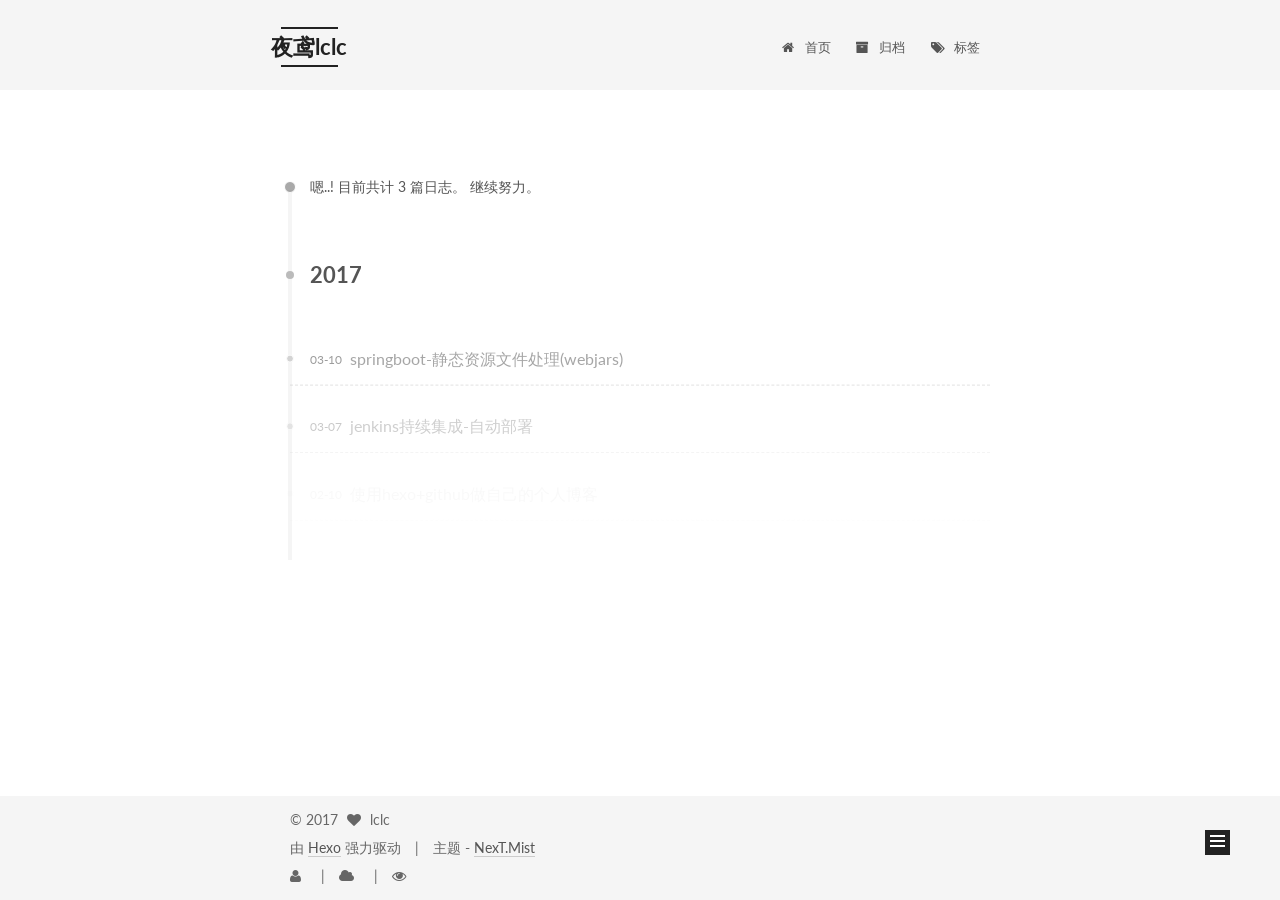
==== commit 00ef5baa: "deploy提交" ====
--- a/archives/index.html
+++ b/archives/index.html
@@ -595,32 +595,34 @@
 
   
 
-
-
-
-	
-
-
-
-
-
-  
-
-
-
-
-
-  
-    
-
-    
-  
-
-
-
-
-
-  
+    <script type="text/javascript">
+      var disqus_shortname = '[object Object]';
+      var disqus_identifier = 'archives/index.html';
+
+      var disqus_title = "";
+
+
+      function run_disqus_script(disqus_script) {
+        var dsq = document.createElement('script');
+        dsq.type = 'text/javascript';
+        dsq.async = true;
+        dsq.src = '//' + disqus_shortname + '.disqus.com/' + disqus_script;
+        (document.getElementsByTagName('head')[0] || document.getElementsByTagName('body')[0]).appendChild(dsq);
+      }
+
+      run_disqus_script('count.js');
+
+      
+
+    </script>
+  
+
+
+
+
+
+
+
 
 
 
--- a/css/main.css
+++ b/css/main.css
@@ -1705,7 +1705,7 @@
   width: 4px;
   height: 4px;
   border-radius: 50%;
-  background: #41be62;
+  background: #4d3c28;
 }
 .links-of-blogroll {
   font-size: 13px;
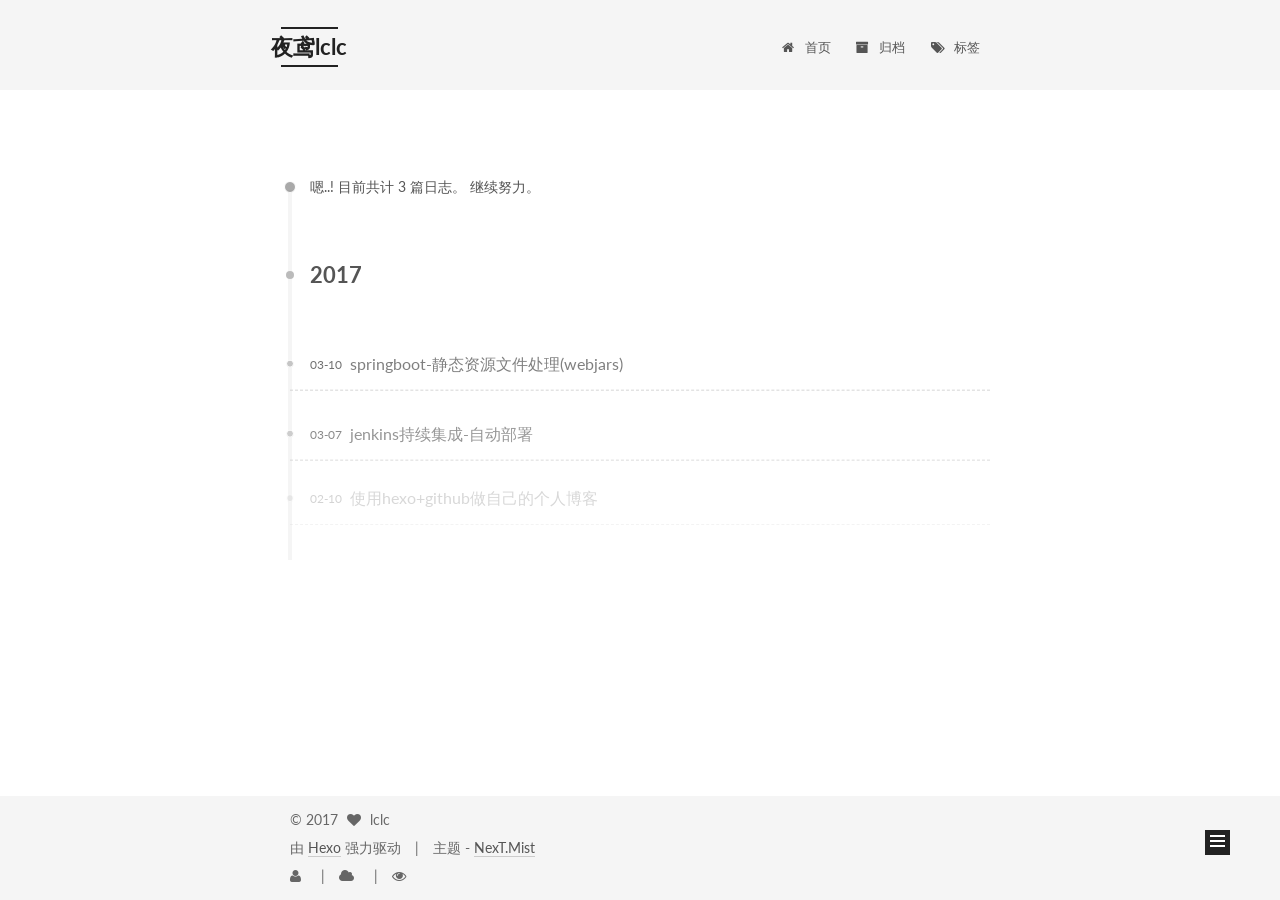
==== commit 9390c080: "deploy提交" ====
--- a/archives/index.html
+++ b/archives/index.html
@@ -595,34 +595,32 @@
 
   
 
-    <script type="text/javascript">
-      var disqus_shortname = '[object Object]';
-      var disqus_identifier = 'archives/index.html';
-
-      var disqus_title = "";
-
-
-      function run_disqus_script(disqus_script) {
-        var dsq = document.createElement('script');
-        dsq.type = 'text/javascript';
-        dsq.async = true;
-        dsq.src = '//' + disqus_shortname + '.disqus.com/' + disqus_script;
-        (document.getElementsByTagName('head')[0] || document.getElementsByTagName('body')[0]).appendChild(dsq);
-      }
-
-      run_disqus_script('count.js');
-
-      
-
-    </script>
-  
-
-
-
-
-
-
-
+
+
+
+	
+
+
+
+
+
+  
+
+
+
+
+
+  
+    
+
+    
+  
+
+
+
+
+
+  
 
 
 
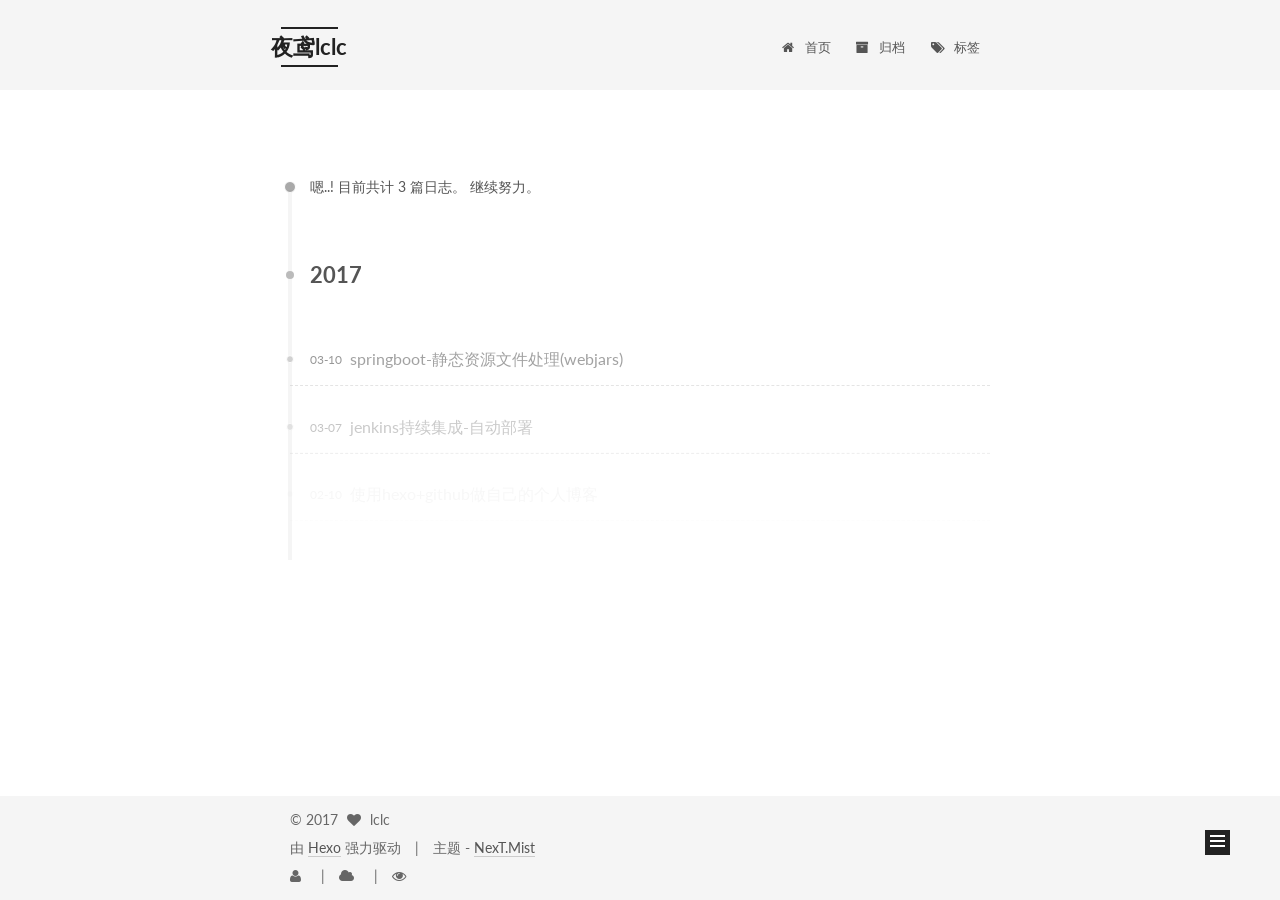
==== commit cfe278ef: "deploy提交" ====
--- a/archives/index.html
+++ b/archives/index.html
@@ -108,7 +108,7 @@
     fancybox: true,
     motion: true,
     duoshuo: {
-      userId: 'undefined',
+      userId: '0',
       author: '博主'
     },
     algolia: {
@@ -611,10 +611,6 @@
 
 
   
-    
-
-    
-  
 
 
 
--- a/css/main.css
+++ b/css/main.css
@@ -1705,7 +1705,7 @@
   width: 4px;
   height: 4px;
   border-radius: 50%;
-  background: #4d3c28;
+  background: #24ab86;
 }
 .links-of-blogroll {
   font-size: 13px;
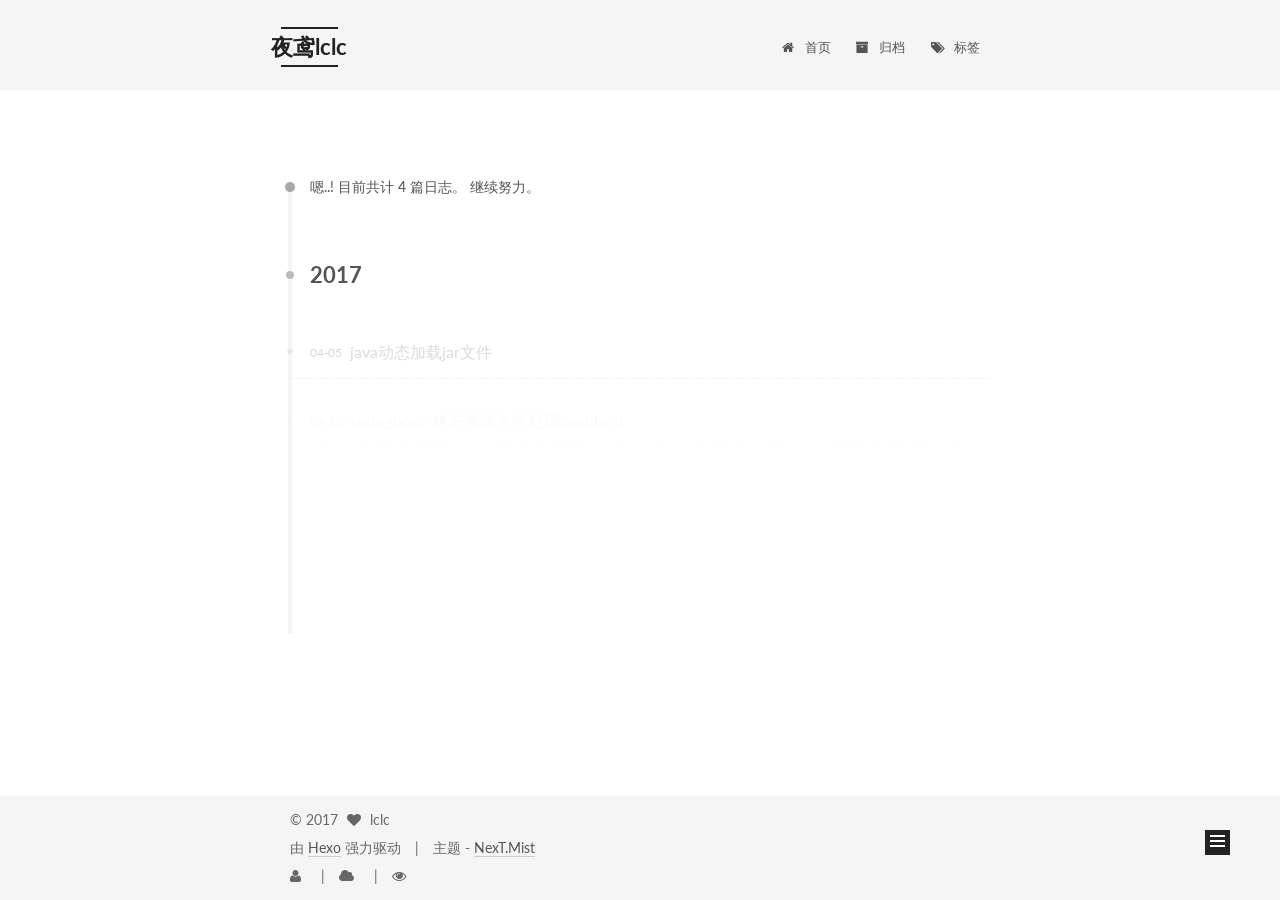
==== commit 47480c7d: "deploy提交" ====
--- a/archives/index.html
+++ b/archives/index.html
@@ -255,7 +255,7 @@
       
         
       
-      嗯..! 目前共计 3 篇日志。 继续努力。
+      嗯..! 目前共计 4 篇日志。 继续努力。
     </span>
 
     
@@ -269,6 +269,43 @@
         <div class="collection-title">
           <h2 class="archive-year motion-element" id="archive-year-2017">2017</h2>
         </div>
+      
+      
+
+      
+
+  <article class="post post-type-normal" itemscope itemtype="http://schema.org/Article">
+    <header class="post-header">
+
+      <h1 class="post-title">
+        
+            <a class="post-title-link" href="/2017/04/05/add-jar-to-lib/" itemprop="url">
+              
+                <span itemprop="name">java动态加载jar文件</span>
+              
+            </a>
+        
+      </h1>
+
+      <div class="post-meta">
+        <time class="post-time" itemprop="dateCreated"
+              datetime="2017-04-05T00:00:00+08:00"
+              content="2017-04-05" >
+          04-05
+        </time>
+      </div>
+
+    </header>
+  </article>
+
+
+
+    
+
+      
+      
+      
+
       
       
 
@@ -420,7 +457,7 @@
           
             <div class="site-state-item site-state-posts">
               <a href="/archives">
-                <span class="site-state-item-count">3</span>
+                <span class="site-state-item-count">4</span>
                 <span class="site-state-item-name">日志</span>
               </a>
             </div>
@@ -429,7 +466,7 @@
           
             <div class="site-state-item site-state-categories">
               
-                <span class="site-state-item-count">2</span>
+                <span class="site-state-item-count">3</span>
                 <span class="site-state-item-name">分类</span>
               
             </div>
@@ -438,7 +475,7 @@
           
             <div class="site-state-item site-state-tags">
               <a href="/tags">
-                <span class="site-state-item-count">2</span>
+                <span class="site-state-item-count">3</span>
                 <span class="site-state-item-name">标签</span>
               </a>
             </div>
--- a/css/main.css
+++ b/css/main.css
@@ -1705,7 +1705,7 @@
   width: 4px;
   height: 4px;
   border-radius: 50%;
-  background: #24ab86;
+  background: #75ff74;
 }
 .links-of-blogroll {
   font-size: 13px;
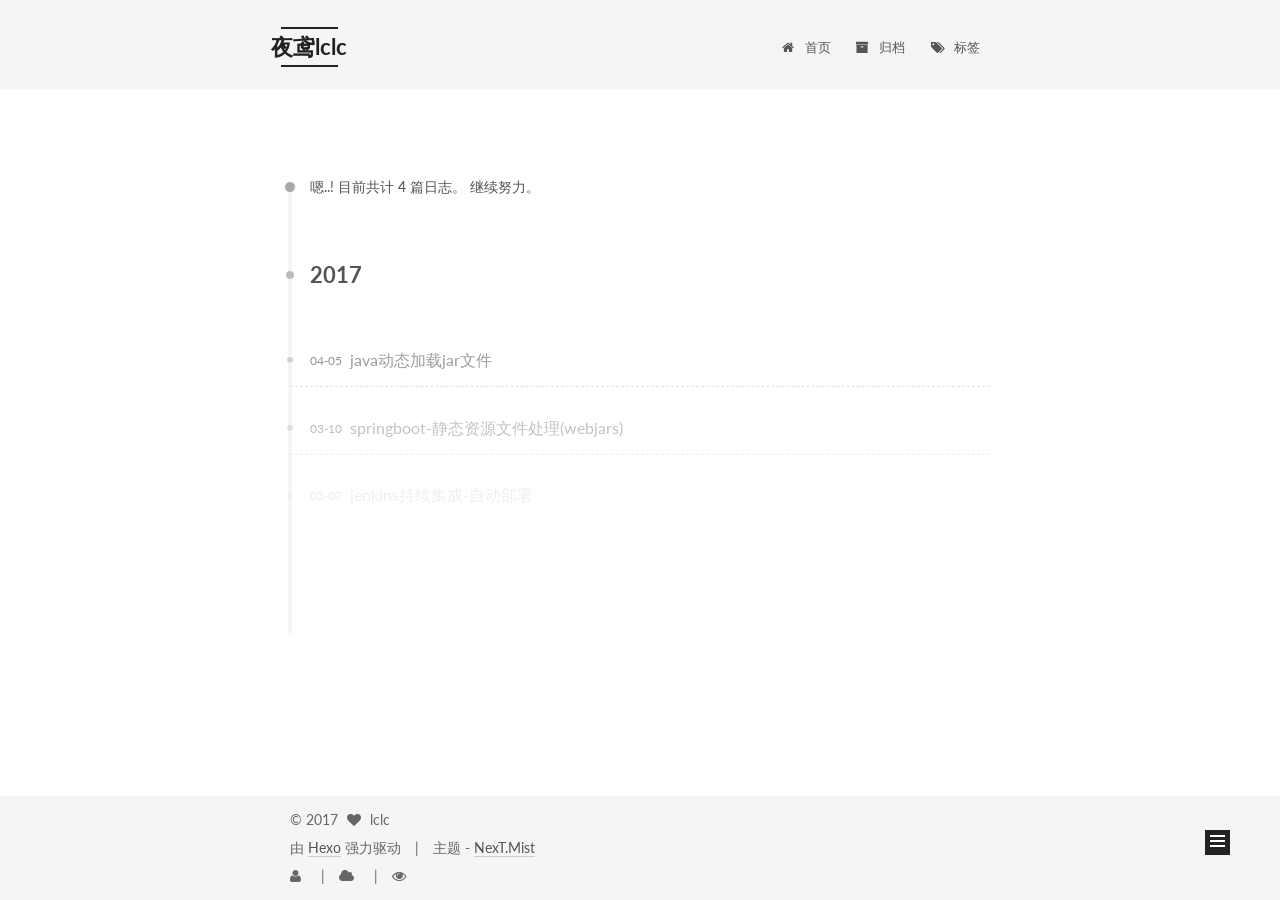
==== commit 3512cc7e: "deploy提交" ====
--- a/archives/index.html
+++ b/archives/index.html
@@ -108,7 +108,7 @@
     fancybox: true,
     motion: true,
     duoshuo: {
-      userId: '0',
+      userId: 'undefined',
       author: '博主'
     },
     algolia: {
@@ -642,18 +642,26 @@
 
 
   
-
-
-
-
-
-  
-
-
-
-
-
-  
+    
+    <script>
+      var cloudTieConfig = {
+        url: "", 
+        sourceId: "archives/index.html",
+        productKey: "9b938444f00445b99637d4801482bc49",
+        target: "cloud-tie-wrapper"
+      };
+      //document.location.href
+    </script>
+    <script src="https://img1.ws.126.net/f2e/tie/yun/sdk/loader.js"></script>
+    <script>
+      var yunManualLoad = true;
+      Tie.loader("aHR0cHM6Ly9hcGkuZ2VudGllLjE2My5jb20vcGMvbGl2ZXNjcmlwdC5odG1s", true);
+    </script>
+  
+
+
+
+
 
 
 
--- a/css/main.css
+++ b/css/main.css
@@ -1705,7 +1705,7 @@
   width: 4px;
   height: 4px;
   border-radius: 50%;
-  background: #75ff74;
+  background: #ffc391;
 }
 .links-of-blogroll {
   font-size: 13px;
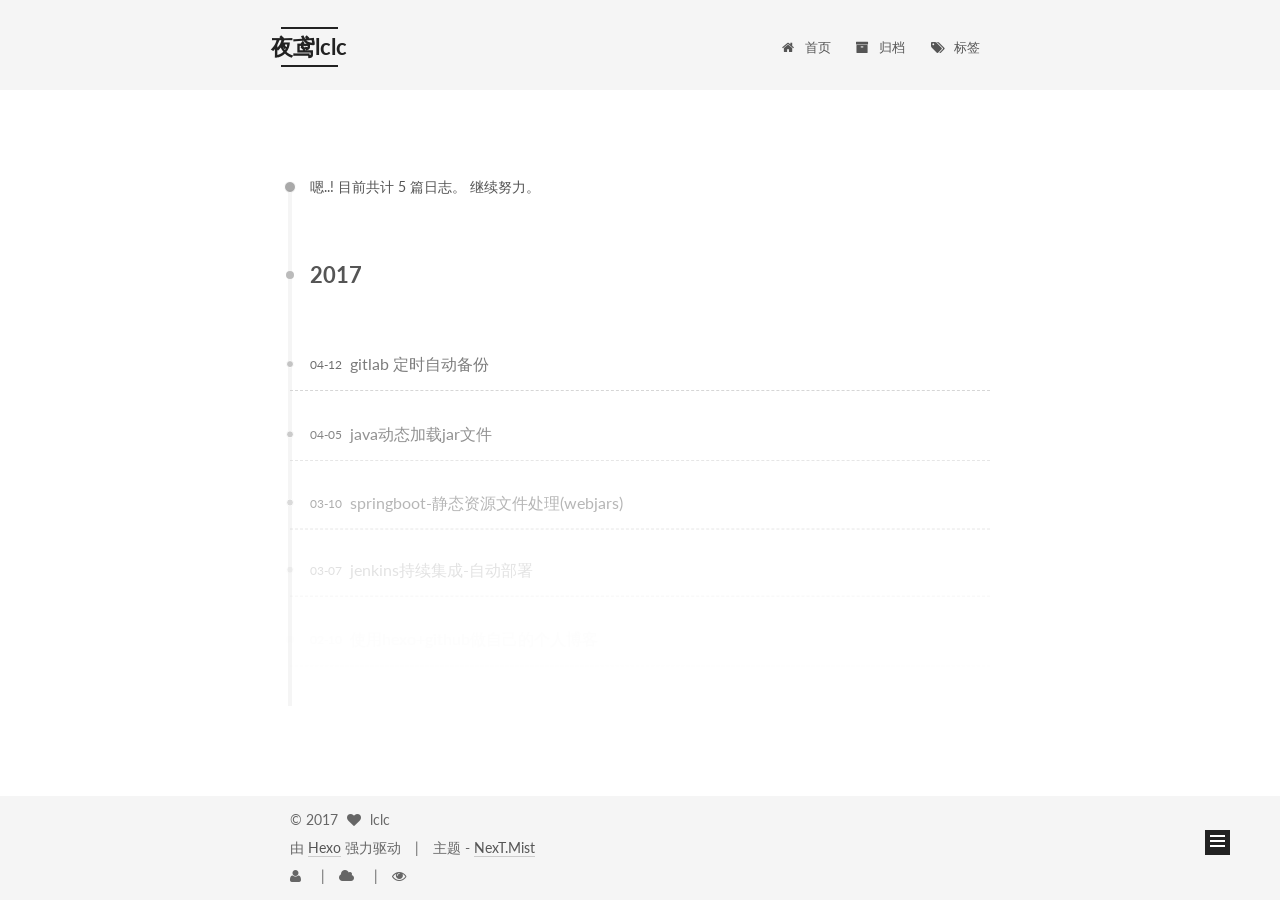
==== commit 6639a190: "deploy提交" ====
--- a/archives/index.html
+++ b/archives/index.html
@@ -255,7 +255,7 @@
       
         
       
-      嗯..! 目前共计 4 篇日志。 继续努力。
+      嗯..! 目前共计 5 篇日志。 继续努力。
     </span>
 
     
@@ -269,6 +269,43 @@
         <div class="collection-title">
           <h2 class="archive-year motion-element" id="archive-year-2017">2017</h2>
         </div>
+      
+      
+
+      
+
+  <article class="post post-type-normal" itemscope itemtype="http://schema.org/Article">
+    <header class="post-header">
+
+      <h1 class="post-title">
+        
+            <a class="post-title-link" href="/2017/04/12/gitlab-backup/" itemprop="url">
+              
+                <span itemprop="name">gitlab 定时自动备份</span>
+              
+            </a>
+        
+      </h1>
+
+      <div class="post-meta">
+        <time class="post-time" itemprop="dateCreated"
+              datetime="2017-04-12T00:00:00+08:00"
+              content="2017-04-12" >
+          04-12
+        </time>
+      </div>
+
+    </header>
+  </article>
+
+
+
+    
+
+      
+      
+      
+
       
       
 
@@ -457,7 +494,7 @@
           
             <div class="site-state-item site-state-posts">
               <a href="/archives">
-                <span class="site-state-item-count">4</span>
+                <span class="site-state-item-count">5</span>
                 <span class="site-state-item-name">日志</span>
               </a>
             </div>
--- a/css/main.css
+++ b/css/main.css
@@ -1705,7 +1705,7 @@
   width: 4px;
   height: 4px;
   border-radius: 50%;
-  background: #ffc391;
+  background: #71a1ff;
 }
 .links-of-blogroll {
   font-size: 13px;
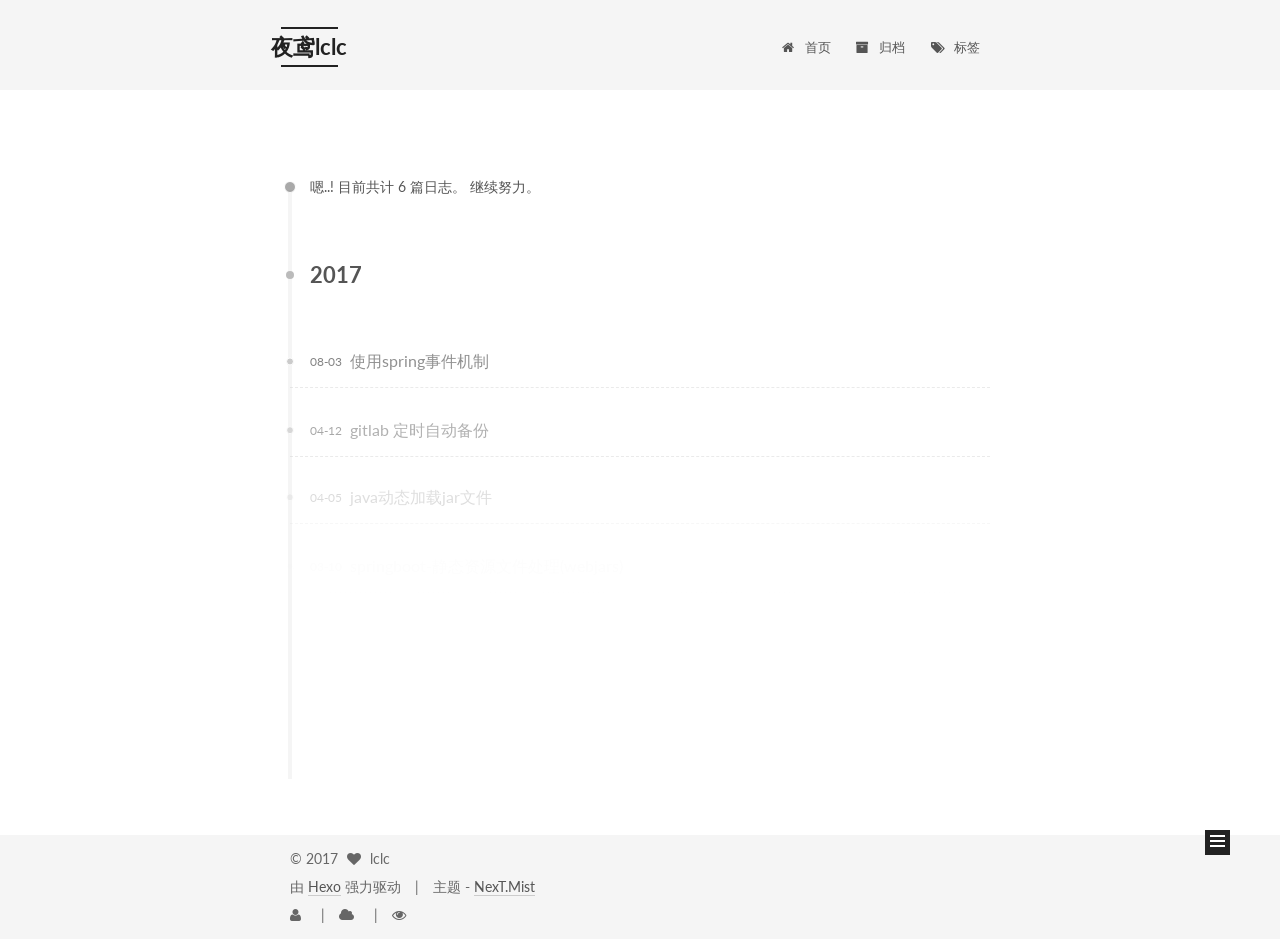
==== commit f13fa415: "deploy提交" ====
--- a/archives/index.html
+++ b/archives/index.html
@@ -255,7 +255,7 @@
       
         
       
-      嗯..! 目前共计 5 篇日志。 继续努力。
+      嗯..! 目前共计 6 篇日志。 继续努力。
     </span>
 
     
@@ -269,6 +269,43 @@
         <div class="collection-title">
           <h2 class="archive-year motion-element" id="archive-year-2017">2017</h2>
         </div>
+      
+      
+
+      
+
+  <article class="post post-type-normal" itemscope itemtype="http://schema.org/Article">
+    <header class="post-header">
+
+      <h1 class="post-title">
+        
+            <a class="post-title-link" href="/2017/08/03/spring-event/" itemprop="url">
+              
+                <span itemprop="name">使用spring事件机制</span>
+              
+            </a>
+        
+      </h1>
+
+      <div class="post-meta">
+        <time class="post-time" itemprop="dateCreated"
+              datetime="2017-08-03T00:00:00+08:00"
+              content="2017-08-03" >
+          08-03
+        </time>
+      </div>
+
+    </header>
+  </article>
+
+
+
+    
+
+      
+      
+      
+
       
       
 
@@ -494,7 +531,7 @@
           
             <div class="site-state-item site-state-posts">
               <a href="/archives">
-                <span class="site-state-item-count">5</span>
+                <span class="site-state-item-count">6</span>
                 <span class="site-state-item-name">日志</span>
               </a>
             </div>
@@ -503,7 +540,7 @@
           
             <div class="site-state-item site-state-categories">
               
-                <span class="site-state-item-count">3</span>
+                <span class="site-state-item-count">4</span>
                 <span class="site-state-item-name">分类</span>
               
             </div>
@@ -512,7 +549,7 @@
           
             <div class="site-state-item site-state-tags">
               <a href="/tags">
-                <span class="site-state-item-count">3</span>
+                <span class="site-state-item-count">4</span>
                 <span class="site-state-item-name">标签</span>
               </a>
             </div>
--- a/css/main.css
+++ b/css/main.css
@@ -1705,7 +1705,7 @@
   width: 4px;
   height: 4px;
   border-radius: 50%;
-  background: #71a1ff;
+  background: #82b34e;
 }
 .links-of-blogroll {
   font-size: 13px;
